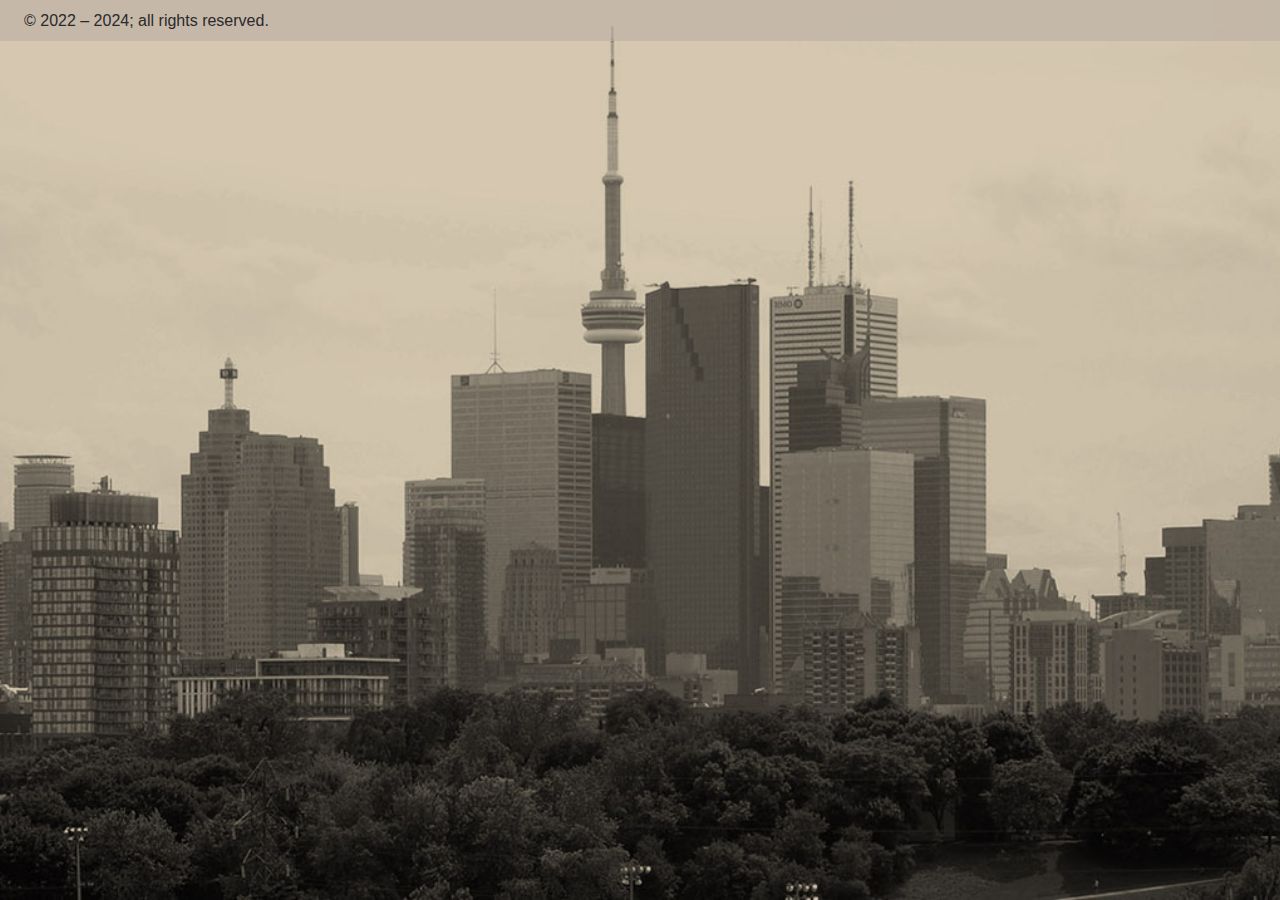
==== index.html @ 45afda02 "UPDATED Index" ====
<!DOCTYPE html>
<html lang="en">
<head>
	<meta charset="utf-8">
	<title>Mickey's CV &amp; Portfolio</title>
	<meta name="viewport" content="width=device-width, initial-scale=1">
	<link rel="stylesheet" type="text/css" href="css/styles.css">
</head>
<body id="top">

<footer><p>&copy; 2022 &ndash; 2024; all rights reserved.</p></footer>

<script type="text/javascript" src="js/code.js"></script>
</body>
</html>
---- css/styles.css ----
@import url(https://fonts.googleapis.com/css?family=Raleway:800,700,900);
@import url(https://fonts.googleapis.com/css?family=Open Sans:600,400,300,300italic);

* {
	box-sizing: border-box;
	margin: 0;
	padding: 0;
}
html {
	line-height: 1;
}
body {
	background: url("../img/skyline-sm.jpg") no-repeat fixed center bottom / cover #bfb3a6;
	color: #292929;
	flex-wrap: wrap;
	font-size: 75%;
}

h1, h2, h3, p, li, td, th {
	line-height: 1.7em;
}
h1, h2 {
	font-family: "Raleway", sans-serif;
	font-weight: 800;
}
h1 {
	font-size: 5.1em;
	margin-bottom: 0.25em;
}
h2 {
	font-size: 3em;
	text-transform: uppercase;
}
h3 {
	font-family: "Open Sans", sans-serif;
	font-size: 1.25em;
	font-weight: 600;
}
ul {
	list-style-type: square;
	margin-left: 1em;
}
p, li, label {
	font-family: "Open Sans", sans-serif;
	font-size: 1em;
	font-weight: 300;
}
a {
	display: inline-block;
}

#navPrimary {
	background-color: #bfb3a6;
	box-sizing: border-box;
	position: fixed;
	width: 100%;
	z-index: 10;
}
#navPrimary label {
	color: #ecf0f1;
	cursor: pointer;
	text-align: center;
}
#navPrimary input[type=checkbox] {
	left: -999em;
	position: absolute;
	top: -999em;
}
#navPrimary ul {
	height: 0;
	overflow: hidden;
}
#navPrimary label,
#navPrimary a {
	color: #292929;
	display: block;
	font-size: 1.35em;
	height: 2em;
	line-height: 2em;
	text-decoration: none;
}
#navPrimary a:hover {
	color: #ecf0f1
}

body > header {
	background: url("../img/td-centre.jpg") no-repeat fixed center top / cover #bfb3a6;
	border: 1em solid #bfb3a6;
	flex-basis: 100%;
	min-height: 100vh;
	padding-top: 3em;
	text-align: center;
	text-shadow: 0 1px 1px #ecf0f1;
}
header #profilePic {
	background: url("../img/profile.png") no-repeat scroll center top / cover;
	border-radius: 125px;
	display: inline-block;
	height: 125px;
	margin: 5vmin auto 0;
	width: 125px;
}
header #profileDesc p {
	color: #ecf0f1;
	font-size: 2.55em;
	text-shadow: 0 1px 1px #292929;
}

article,
aside {
	padding: 3em 1em 0;
}
article {
	background-color: #ecf0f1;
	border: 1em solid #ffffff;
	flex-basis: 60%;
}
aside {
	background-color: #292929;
	border: 1em solid #000000;
	color: #ecf0f1;
	flex-basis: 40%;
}
#skills ul {
	list-style: none;
	margin: 0;
}
#skills meter {
	background: none;
	border-right: 1px solid #bfb3a6;
	height: 15px;
	margin-right: 15px;
	width: 70px;
}
#skills meter::-moz-meter-bar {
	background: none;
}
#skills meter:-moz-meter-optimum::-moz-meter-bar {
	background: none;
	background-color: #bfb3a6;
}
#skills meter::-webkit-meter-bar {
	background: none;
}
#skills meter::-webkit-meter-optimum-value {
	background: none;
	background-color: #bfb3a6;
}
#skills meter span {
	display: inline-block;
}
section {
	align-items: baseline;
	flex-wrap: wrap;
}
article header,
aside header,
aside h2 {
	flex-basis: 100%;
}
article > section,
aside > section {
	padding-bottom: 3em;
}

#CV section {
	width: 95%;
}
#CV .cv-city {
	font-style: italic;
}
#CV section > section {
	flex-basis: 100%;
}
#CV section > section:not(:last-child) {
	margin-bottom: 2.5em;
}
#CV section > section > header {
	align-items: baseline;
	flex-wrap: wrap;
	width: 100%;
}
#CV section > section > header ~ p {
	margin-top: 0.85em;
}
#CV section > section > header * {
	flex-basis: 50%;
	font-size: 1.25em;
}
#CV section > section > p {
	text-align: justify;
}

#portfolio {
	background-color: transparent;
	border: 0;
	flex-basis: 100%;
	flex-wrap: wrap;
	min-height: 100vh;
	padding-bottom: 50vh;
}
#portfolio h2 {
	background-color: rgba(236, 240, 241, 0.85);
	display: inline-block;
	line-height: 1em;
	text-align: center;
	width: 100%;
}
#portfolio h3 {
	margin-bottom: .25em;
}
#portfolio header {
	box-sizing: content-box;
	padding: 1.5em 0;
	text-align: center;
}
#portfolio header > h3 {
	background-color: rgba(236, 240, 241, 0.85);
}
#portfolio .portfolio-box {
	background-color: rgba(236, 240, 241, 0.85);
	margin: 1.25em auto;
	padding: 0.5em 1.25em;
	text-align: center;
}

figure,
figure + p {
	margin-bottom: 1.5em;
}
figure img,
figure object,
figure embed,
figure video {
	display: block;
	max-width: 100%;
}
figure a {
	box-shadow: 0 0 1px 0 rgba(19, 19, 19, 0.4);
	color: #ecf0f1;
	display: inline-block;
	left: 0;
	max-width: 415px;
	overflow: hidden;
	position: relative;
	text-decoration: none;
	top: 0;
	z-index: 5;
}
figure a div {
	background-color: rgba(19, 19, 19, 0.8);
	height: 100%;
	left: 0;
	padding-top: 30%;
	position: absolute;
	top: -100%;
	transition: all 500ms ease-in-out;
	width: 100%;
	z-index: 6;
}
figure a:hover div {
	top: 0;
}
figure a div p {
	background: url("../img/ext-link.png") no-repeat scroll right center / 1.15em;
	display: inline-block;
	padding-right: 50px;
}

footer {
	background-color: #bfb3a6bb;
	flex-basis: 100%;
	padding: 0.5em 1em;
}


@media screen and (max-width: 64.9999em) {
	#navPrimary input[type=checkbox]:checked ~ ul {
		border-top: 1px dotted #ecf0f1;
		height: auto;
		margin: 0 1.5em;
		overflow: hidden;
		padding: 1em 0;
	}
}
@media screen and (min-width: 50em) {
	header #profilePic {
		height: 245px;
		width: 245px;
	}
	header #profileDesc p {
		font-size: 3.4em;
	}

	#portfolio {
		border: 1em solid #bfb3a6bb;
		border-bottom: 0;
		padding-bottom: 0;
	}
	#portfolio section {
		display: flex;
		align-items: stretch;
		width: 100%;
	}
	#portfolio .portfolio-box {
		flex-basis: auto;
		width: 49%;
	}
	#portfolio .portfolio-box p {
		text-align: justify;
	}

	footer {
		padding: 0.425em 1.5em;
	}
}
@media screen and (min-width: 75em) {
	body {
		background-image: url("../img/skyline.jpg");
		font-size: 100%;
	}
	
	main {
		display: flex;
		flex-wrap: wrap;
	}
	aside p,
	aside li {
		font-size: 0.95em;
	}

	h1 {
		font-size: 5.95em;
	}
	h3 {
		font-weight: 400;
	}

	#navPrimary label,
	#navPrimary input {
		display: none;
	}
	#navPrimary ul {
		display: flex;
		height: auto;
		justify-content: space-between;
		list-style: none;
		margin: 0 5em;
	}
	#navPrimary ul .hiddenElem {
		display: none;
	}

	#CV section > section > header {
		display: flex;
	}
	#CV section > section > header *:nth-child(2),
	#CV section > section > header *:nth-child(4) {
		text-align: right;
	}

	#portfolio .portfolio-box {
		width: 33%;
	}
}
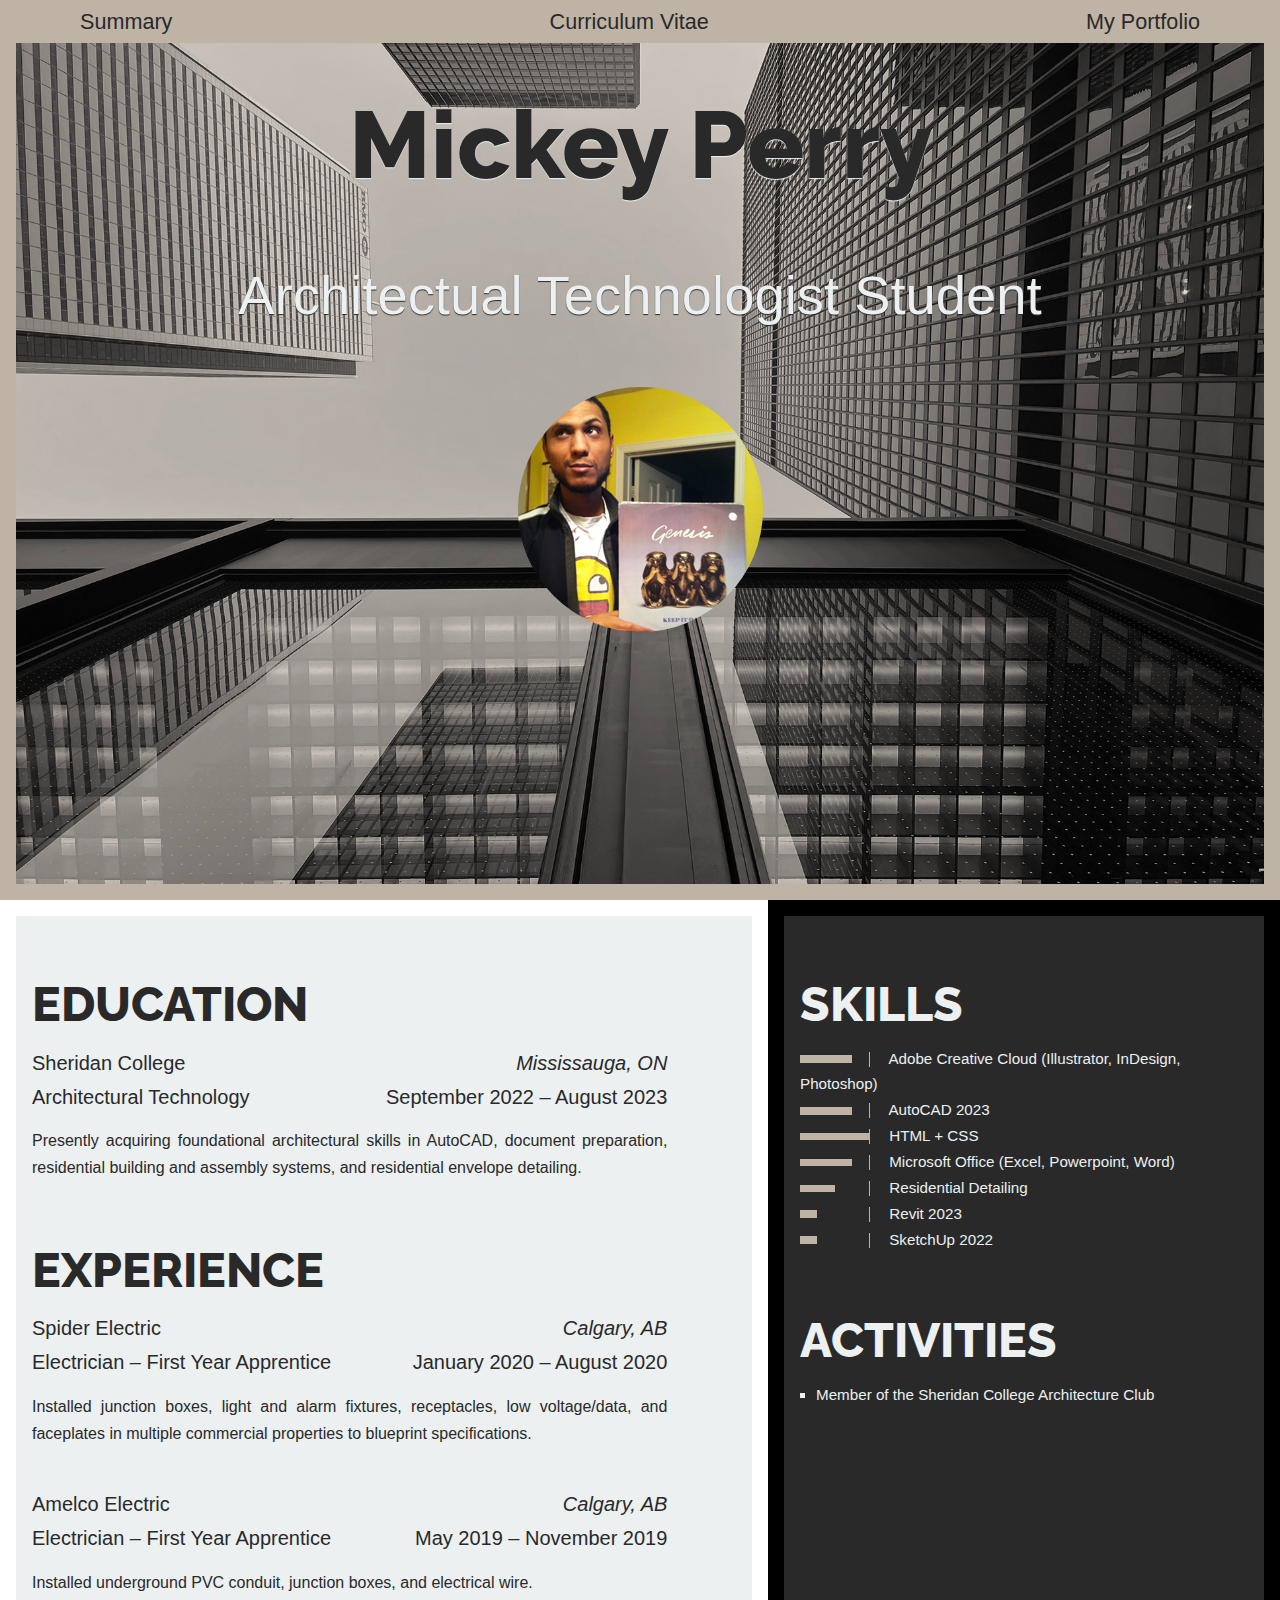
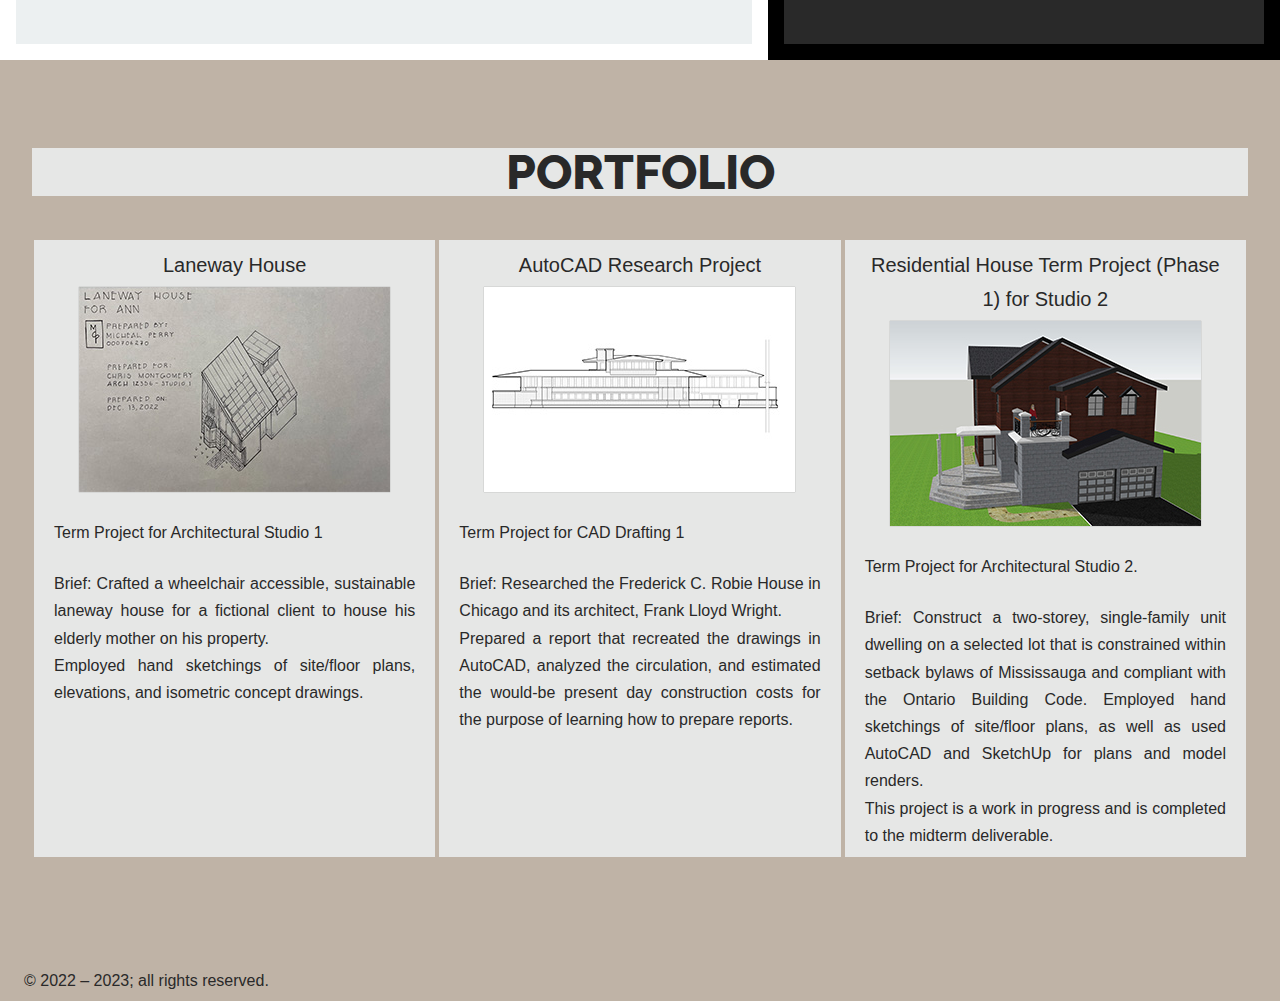
==== commit 5cf041e0: "RESTORED homepage" ====
--- a/index.html
+++ b/index.html
@@ -7,8 +7,141 @@
 	<link rel="stylesheet" type="text/css" href="css/styles.css">
 </head>
 <body id="top">
+<nav id="navPrimary">
+	<input type="checkbox" id="toggle">
+	<label for="toggle">Navigation</label>
+	<ul class="nav-items">
+		<li><a href="#profile">Summary</a></li>
+		<li><a href="#CV">Curriculum Vitae</a></li>
+		<li class="hiddenElem"><a href="#additionals">Skills &amp; Activities</a></li>
+		<li><a href="#portfolio">My Portfolio</a></li>
+	</ul>
+</nav>
 
-<footer><p>&copy; 2022 &ndash; 2024; all rights reserved.</p></footer>
+<header id="profile">
+	<div id="profileDesc">
+		<h1>Mickey Perry</h1>
+		<p>Architectual Technologist Student</p>
+	</div>
+	<div id="profilePic"></div>
+</header>
+
+<main>
+	<article id="CV">
+		<section id="education">
+			<header>
+				<h2>Education</h2>
+			</header>
+			<section>
+				<header>
+					<h3>Sheridan College</h3>
+					<p class="cv-city">Mississauga, ON</p>
+					<p class="cv-title">Architectural Technology</p>
+					<p class="cv-length">September 2022 &ndash; August 2023</p>
+				</header>
+
+				<p>Presently acquiring foundational architectural skills in AutoCAD, document preparation, residential building and assembly systems, and residential envelope detailing.</p>
+			</section>
+		</section>
+		
+		<section id="experience">
+			<header>
+				<h2>Experience</h2>
+			</header>
+			<section>
+				<header>
+					<h3>Spider Electric</h3>
+					<p class="cv-city">Calgary, AB</p>
+					<p class="cv-title">Electrician &ndash; First Year Apprentice</p>
+					<p class="cv-length">January 2020 &ndash; August 2020</p>
+				</header>
+
+				<p>Installed junction boxes, light and alarm fixtures, receptacles, low voltage/data, and faceplates in multiple commercial properties to blueprint specifications.</p>
+			</section>
+
+			<section>
+				<header>
+					<h3>Amelco Electric</h3>
+					<p class="cv-city">Calgary, AB</p>
+					<p class="cv-title">Electrician &ndash; First Year Apprentice</p>
+					<p class="cv-length">May 2019 &ndash; November 2019</p>
+				</header>
+
+				<p>Installed underground PVC conduit, junction boxes, and electrical wire.</p>
+			</section>
+		</section>
+	</article>
+	<aside id="additionals">
+		<section id="skills">
+			<h2>Skills</h2>
+			<ul>
+				<li><meter min="0" max="4" value="3"> Intermediate	&ndash;</meter> Adobe Creative Cloud (Illustrator, InDesign, Photoshop)</li>
+				<li><meter min="0" max="4" value="3"> Intermediate	&ndash;</meter> AutoCAD 2023</li>
+				<li><meter min="0" max="4" value="4"> Expert		&ndash;</meter> HTML + CSS</li>
+				<li><meter min="0" max="4" value="3"> Intermediate	&ndash;</meter> Microsoft Office (Excel, Powerpoint, Word)</li>
+				<li><meter min="0" max="4" value="2"> Novice		&ndash;</meter> Residential Detailing</li>
+				<li><meter min="0" max="4" value="1"> Beginner		&ndash;</meter> Revit 2023</li>
+				<li><meter min="0" max="4" value="1"> Beginner		&ndash;</meter> SketchUp 2022</li>
+			</ul>
+		</section>
+
+		<section id="activities">
+			<h2>Activities</h2>
+			<ul>
+				<li>Member of the Sheridan College Architecture Club</li>
+			</ul>
+		</section>
+	</aside>
+
+	<article id="portfolio">
+		<header>
+			<h2>Portfolio</h2>
+		</header>
+
+		<section>
+			<div class="portfolio-box">
+				<h3>Laneway House</h3>
+				<figure>
+					<a href="portfolio/studio-1-laneway-house.pdf" target="_blank">
+						<img src="portfolio/thumb-laneway-house.jpg" alt="Laneway House for Ann Project">
+						<div><p>View Project</p></div>
+					</a>
+				</figure>
+
+				<p>Term Project for Architectural Studio 1</p>
+				<p><strong>Brief:</strong> Crafted a wheelchair accessible, sustainable laneway house for a fictional client to house his elderly mother on his property.</p>
+				<p>Employed hand sketchings of site/floor plans, elevations, and isometric concept drawings.</p>
+			</div>
+			<div class="portfolio-box">
+				<h3>AutoCAD Research Project</h3>
+				<figure>
+					<a href="portfolio/cad-1-robie-house-term-project.pdf" target="_blank">
+						<img src="portfolio/thumb-robie-house-term-project.jpg" alt="Robie House Term Project">
+						<div><p>View Project</p></div>
+					</a>
+				</figure>
+
+				<p>Term Project for CAD Drafting 1</p>
+				<p><strong>Brief:</strong> Researched the Frederick C. Robie House in Chicago and its architect, Frank Lloyd Wright.</p>
+				<p>Prepared a report that recreated the drawings in AutoCAD, analyzed the circulation, and estimated the would-be present day construction costs for the purpose of learning how to prepare reports.</p>
+			</div>
+			<div class="portfolio-box">
+				<h3>Residential House Term Project (Phase 1) for Studio 2</h3>
+				<figure>
+					<a href="portfolio/studio-2-res-house-phase1-design.pdf" target="_blank">
+						<img src="portfolio/thumb-res-house-studio2.jpg" alt="Foundation Wall at Footing Residential Detail">
+						<div><p>View Project</p></div>
+					</a>
+				</figure>
+
+				<p>Term Project for Architectural Studio 2.</p>
+				<p>Brief: Construct a two-storey, single-family unit dwelling on a selected lot that is constrained within setback bylaws of Mississauga and compliant with the Ontario Building Code. Employed hand sketchings of site/floor plans, as well as used AutoCAD and SketchUp for plans and model renders.</p>
+				<p>This project is a work in progress and is completed to the midterm deliverable.</p>
+			</div>
+		</section>
+	</article>
+</main>
+<footer><p>&copy; 2022 &ndash; 2023; all rights reserved.</p></footer>
 
 <script type="text/javascript" src="js/code.js"></script>
 </body>
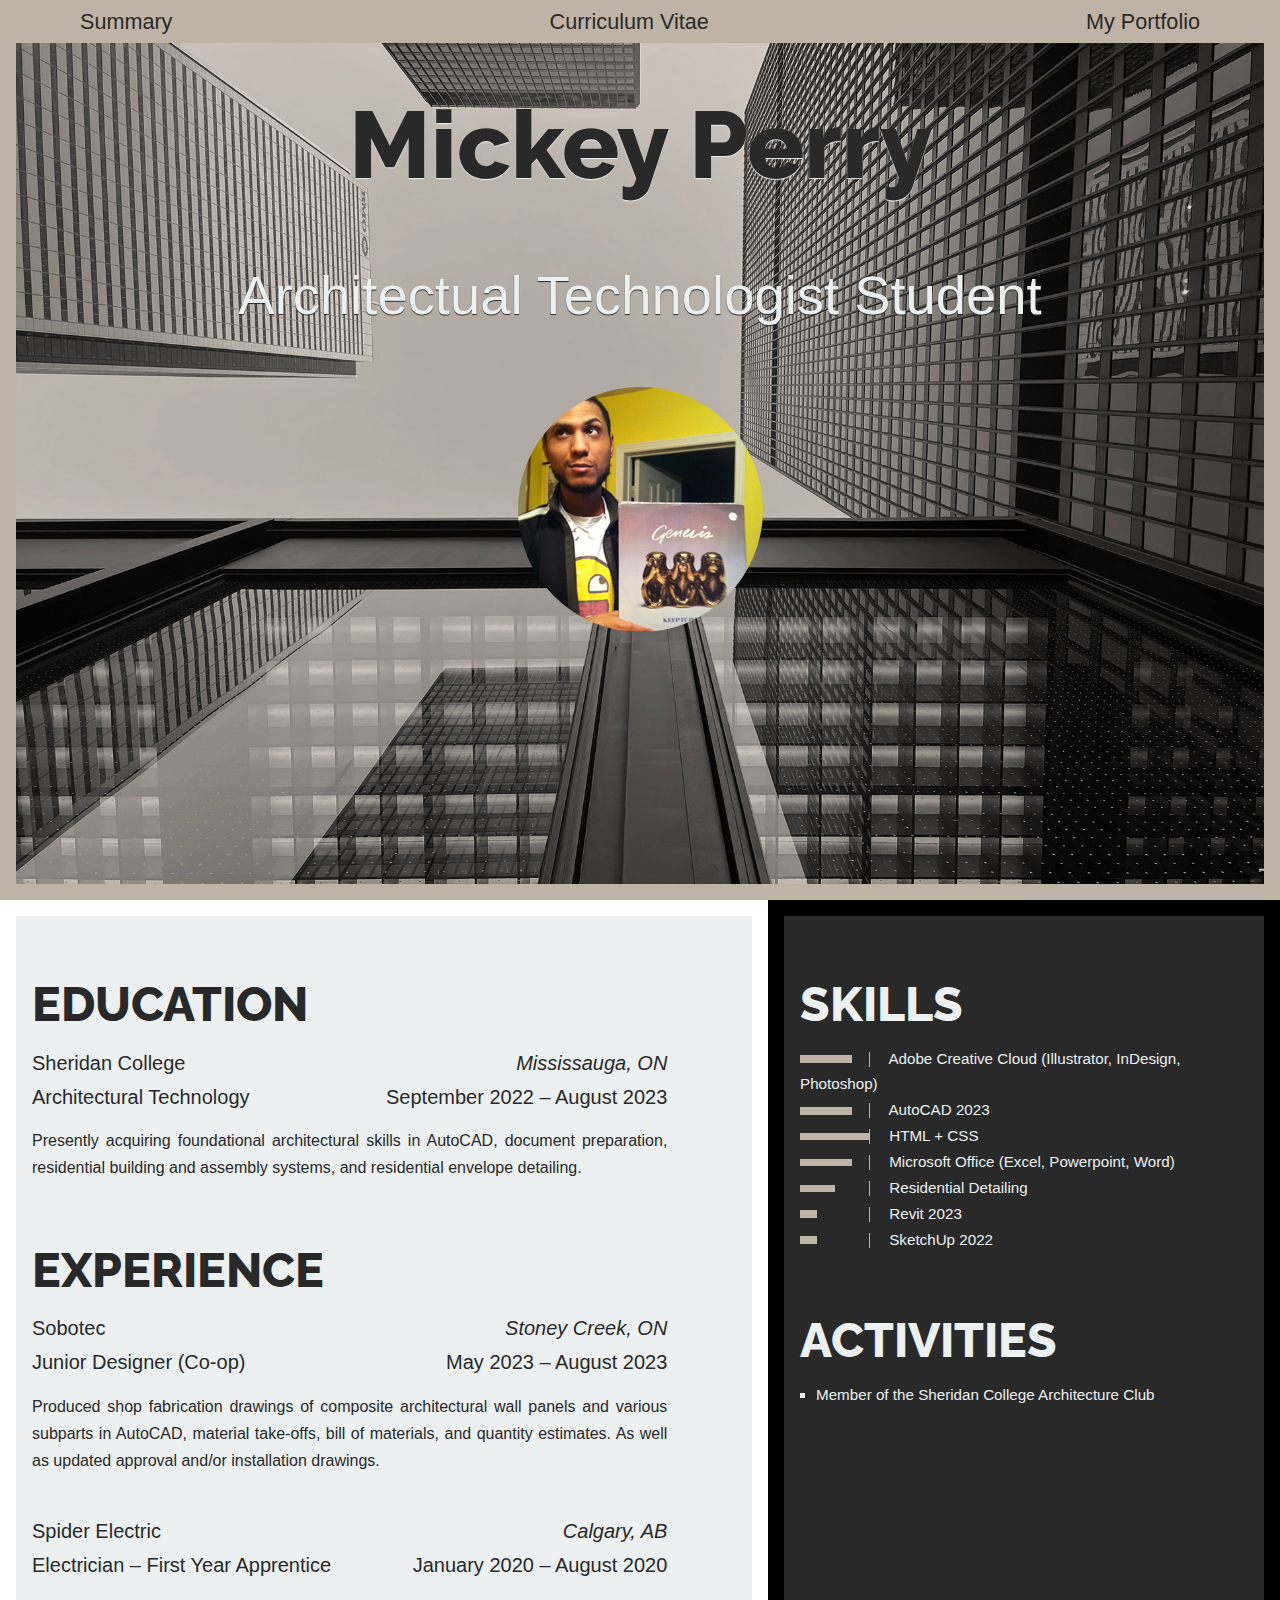
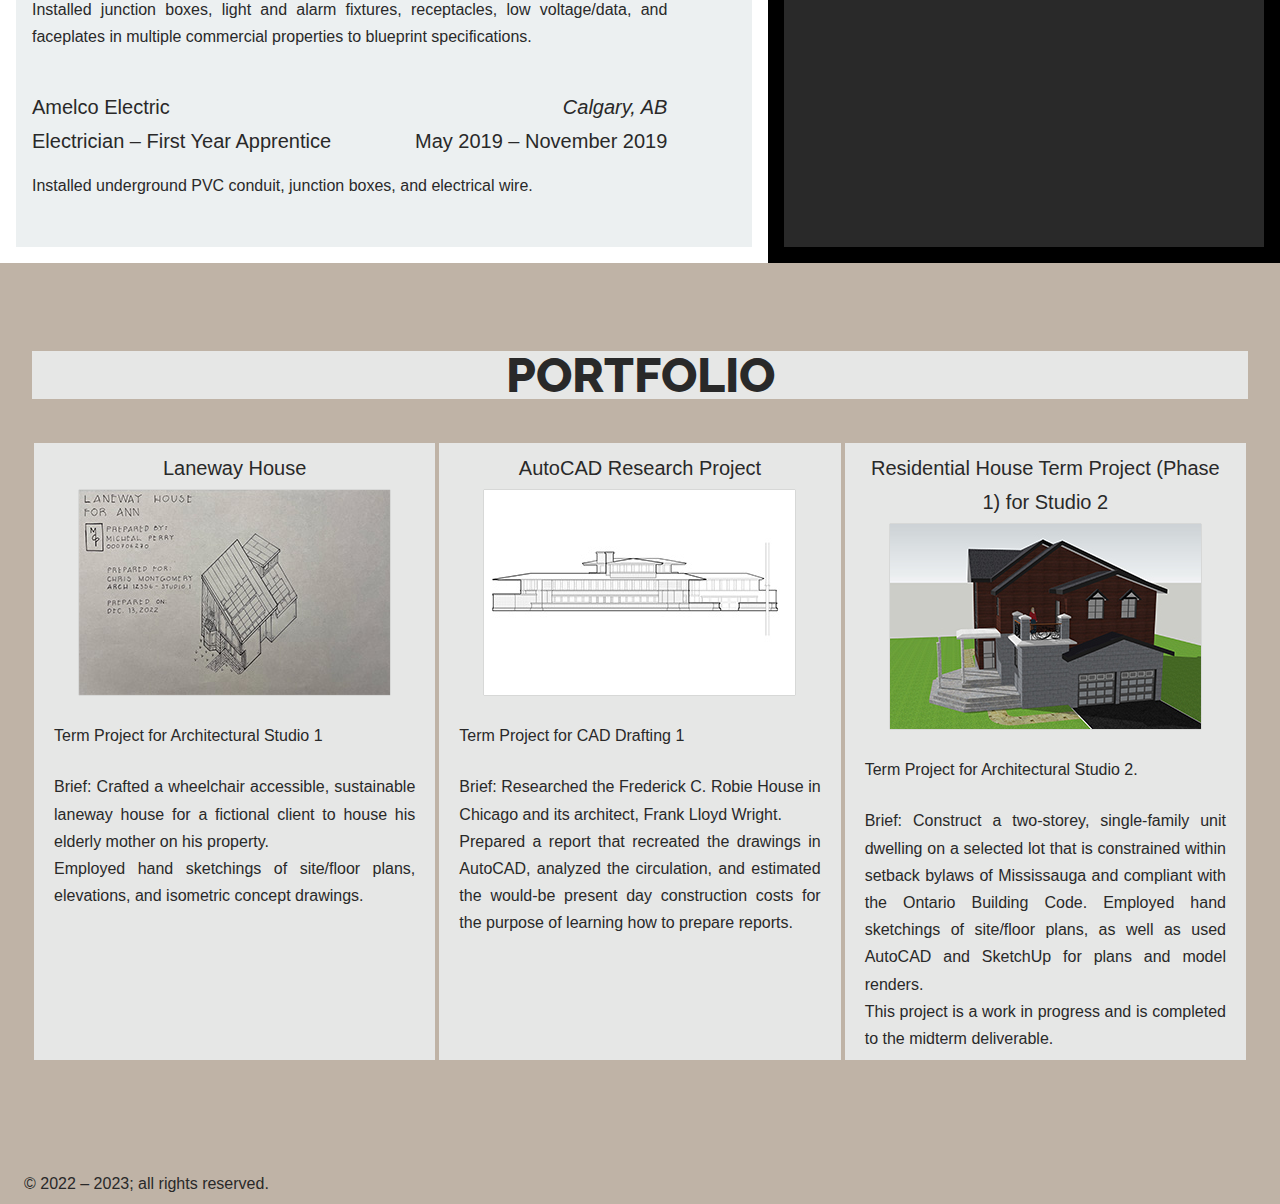
==== commit 65c37ef1: "ADDED Sobotec Job Experience" ====
--- a/index.html
+++ b/index.html
@@ -48,6 +48,17 @@
 			<header>
 				<h2>Experience</h2>
 			</header>
+			<section>
+				<header>
+					<h3>Sobotec</h3>
+					<p class="cv-city">Stoney Creek, ON</p>
+					<p class="cv-title">Junior Designer (Co-op)</p>
+					<p class="cv-length">May 2023 &ndash; August 2023</p>
+				</header>
+
+				<p>Produced shop fabrication drawings of composite architectural wall panels and various subparts in AutoCAD, material take-offs, bill of materials, and quantity estimates. As well as updated approval and/or installation drawings.</p>
+			</section>
+
 			<section>
 				<header>
 					<h3>Spider Electric</h3>
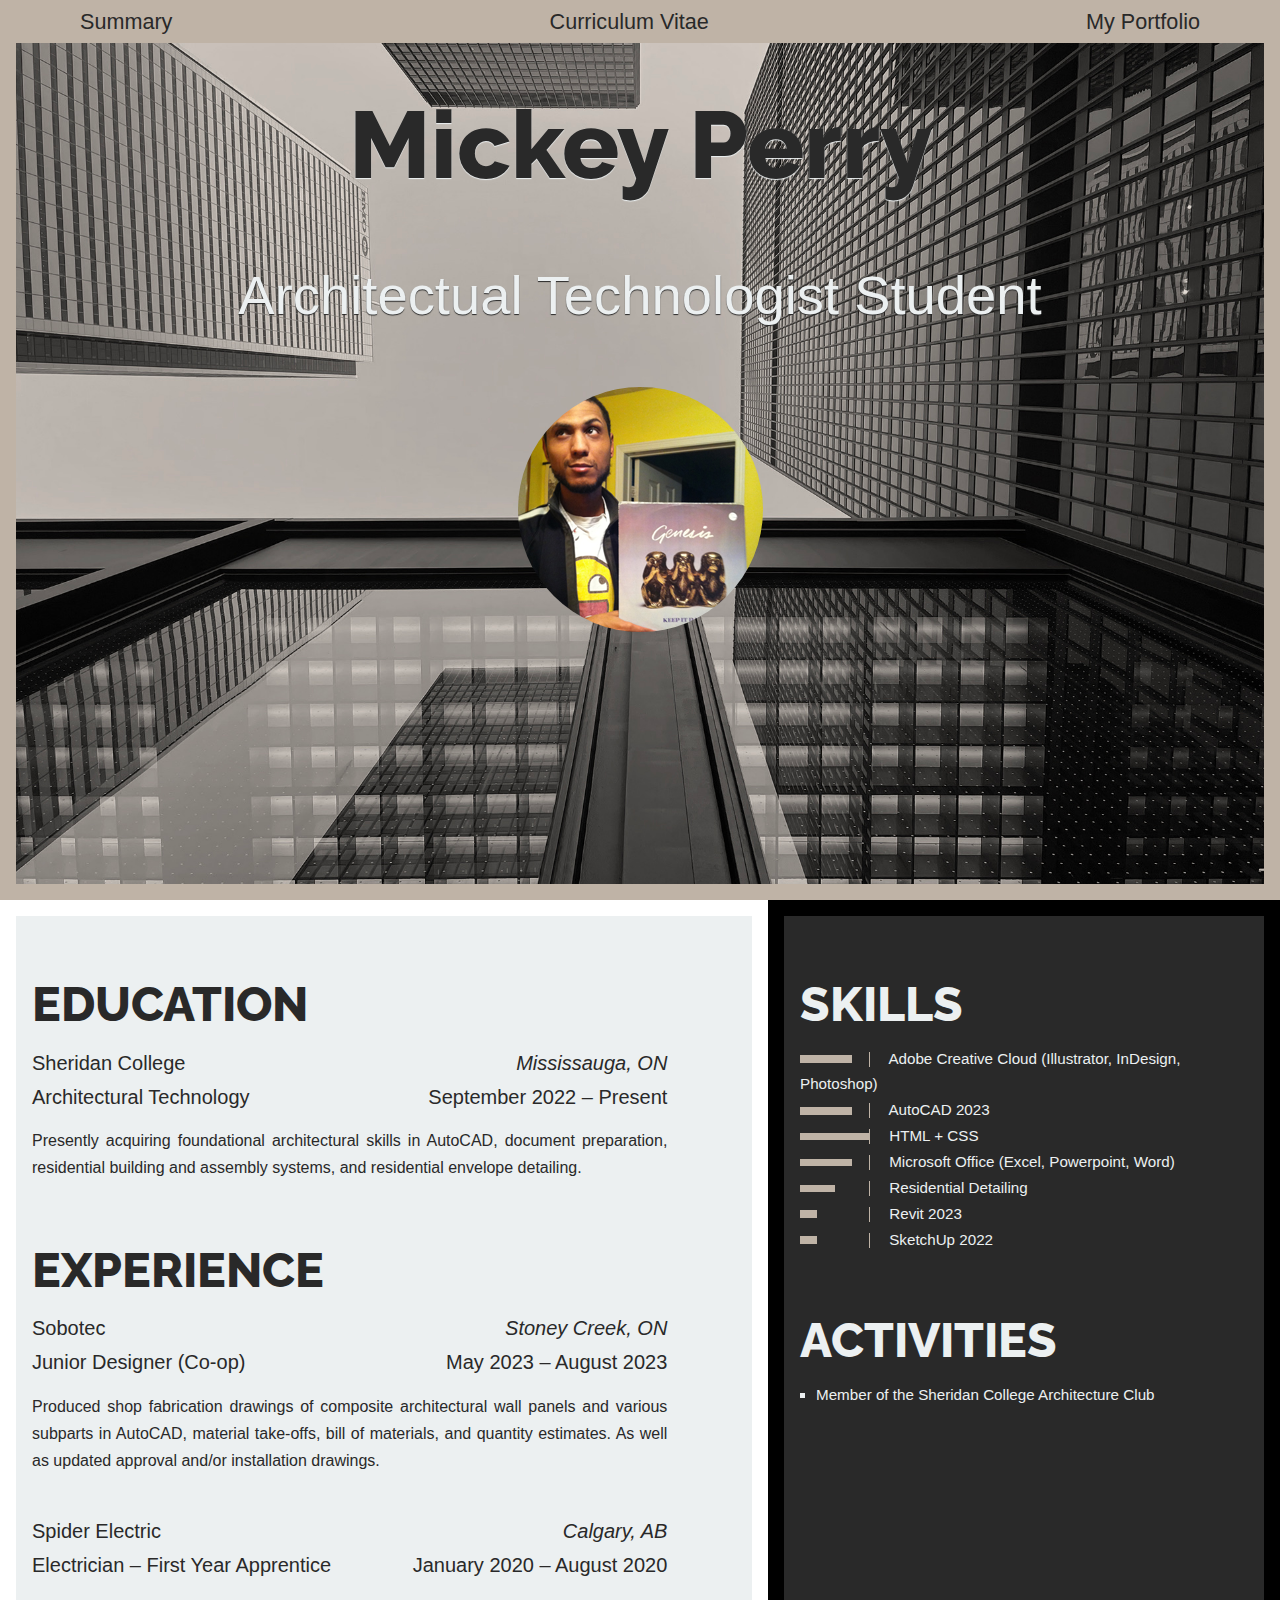
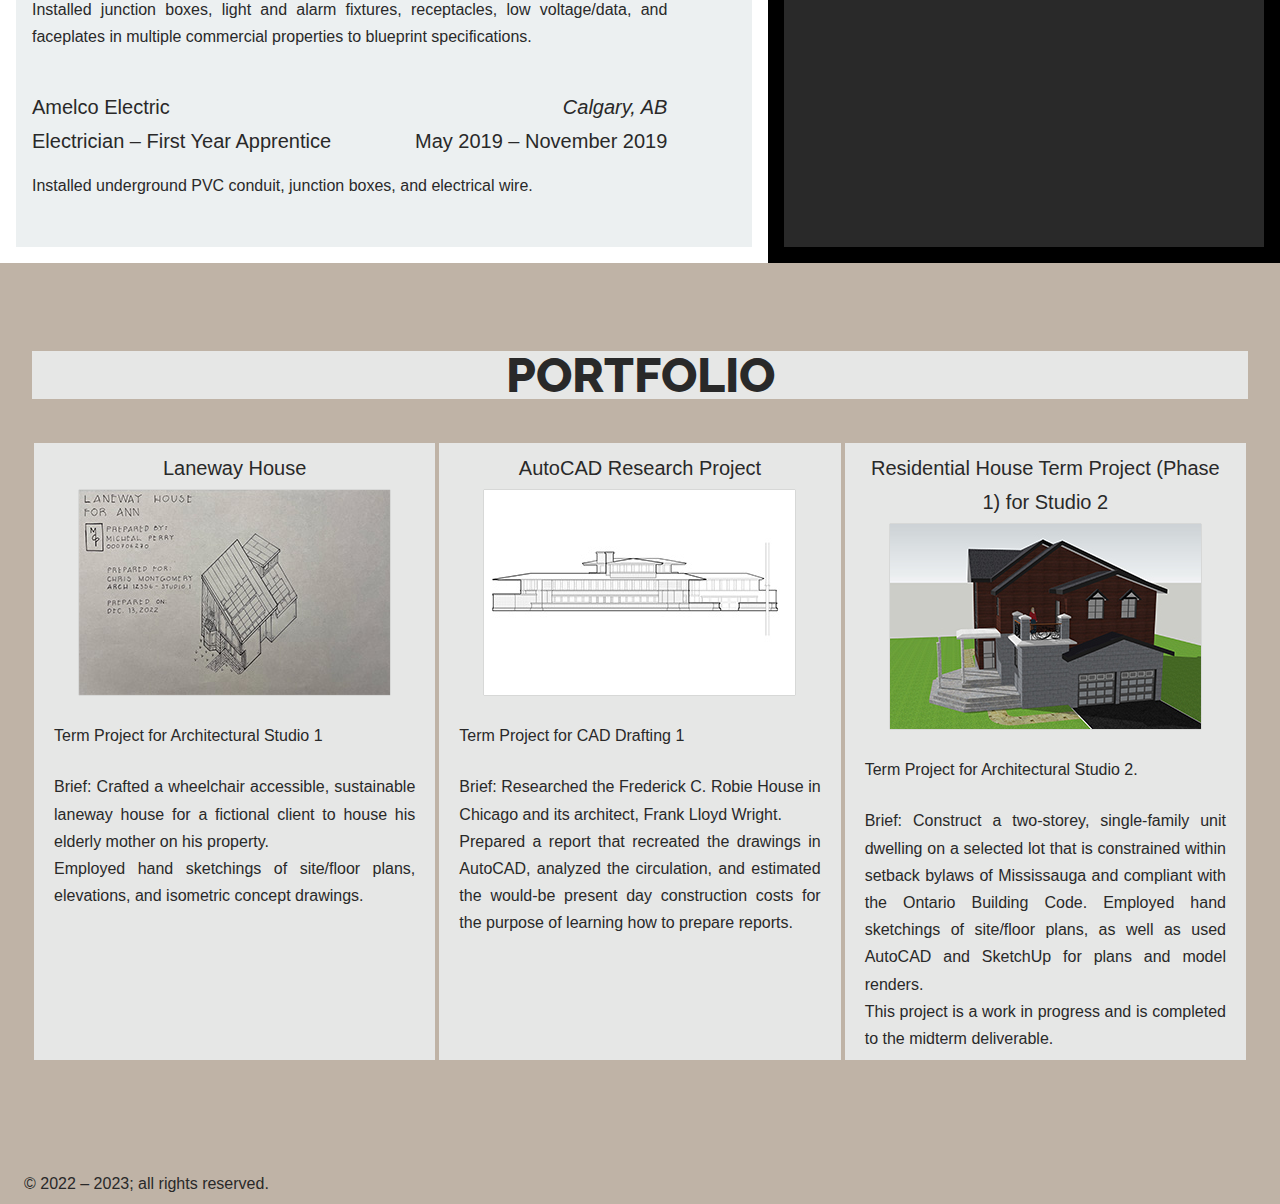
==== commit a70f9d23: "UPDATED education" ====
--- a/index.html
+++ b/index.html
@@ -37,7 +37,7 @@
 					<h3>Sheridan College</h3>
 					<p class="cv-city">Mississauga, ON</p>
 					<p class="cv-title">Architectural Technology</p>
-					<p class="cv-length">September 2022 &ndash; August 2023</p>
+					<p class="cv-length">September 2022 &ndash; Present</p>
 				</header>
 
 				<p>Presently acquiring foundational architectural skills in AutoCAD, document preparation, residential building and assembly systems, and residential envelope detailing.</p>
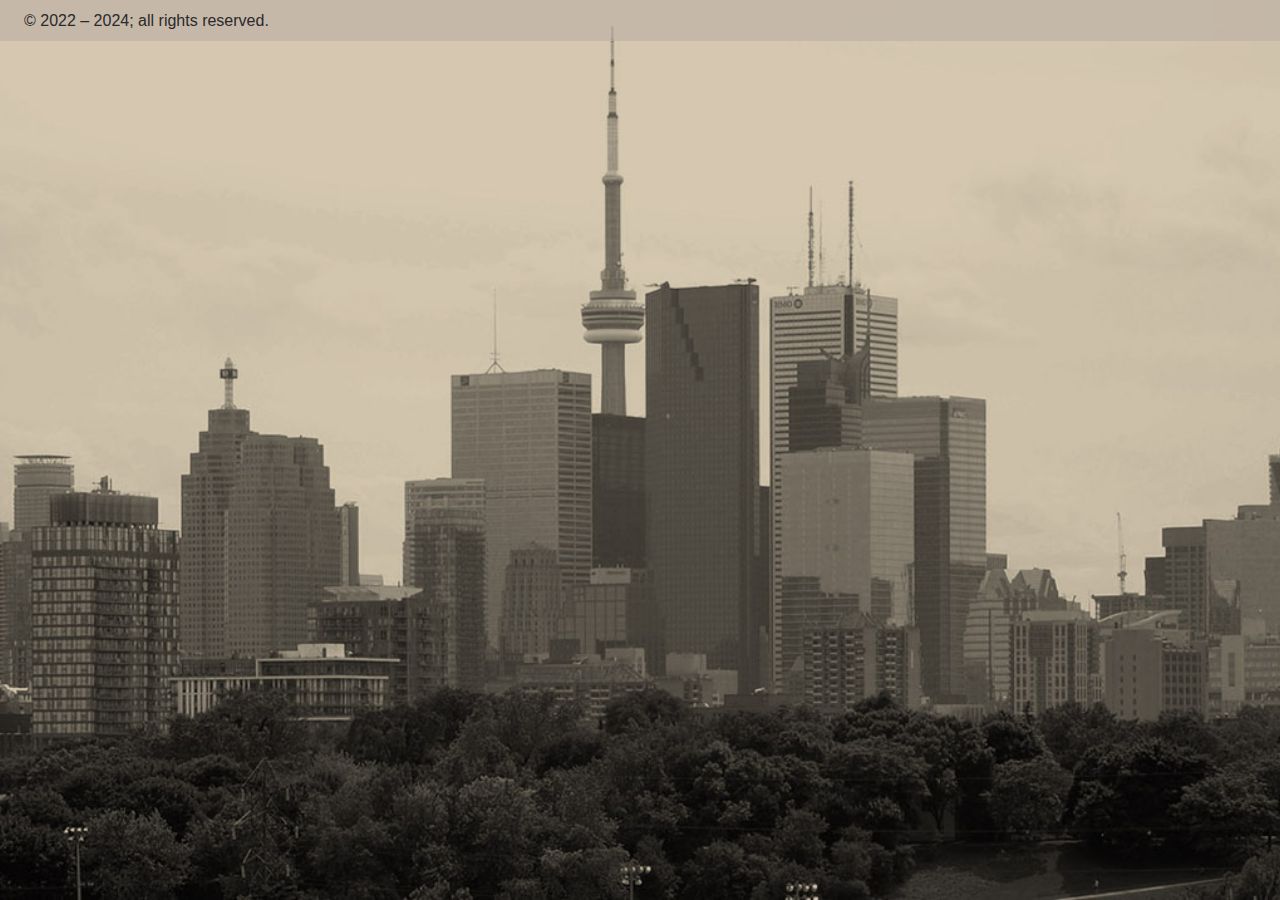
==== commit 186b484b: "UPDATED Index file" ====
--- a/index.html
+++ b/index.html
@@ -7,152 +7,8 @@
 	<link rel="stylesheet" type="text/css" href="css/styles.css">
 </head>
 <body id="top">
-<nav id="navPrimary">
-	<input type="checkbox" id="toggle">
-	<label for="toggle">Navigation</label>
-	<ul class="nav-items">
-		<li><a href="#profile">Summary</a></li>
-		<li><a href="#CV">Curriculum Vitae</a></li>
-		<li class="hiddenElem"><a href="#additionals">Skills &amp; Activities</a></li>
-		<li><a href="#portfolio">My Portfolio</a></li>
-	</ul>
-</nav>
 
-<header id="profile">
-	<div id="profileDesc">
-		<h1>Mickey Perry</h1>
-		<p>Architectual Technologist Student</p>
-	</div>
-	<div id="profilePic"></div>
-</header>
-
-<main>
-	<article id="CV">
-		<section id="education">
-			<header>
-				<h2>Education</h2>
-			</header>
-			<section>
-				<header>
-					<h3>Sheridan College</h3>
-					<p class="cv-city">Mississauga, ON</p>
-					<p class="cv-title">Architectural Technology</p>
-					<p class="cv-length">September 2022 &ndash; Present</p>
-				</header>
-
-				<p>Presently acquiring foundational architectural skills in AutoCAD, document preparation, residential building and assembly systems, and residential envelope detailing.</p>
-			</section>
-		</section>
-		
-		<section id="experience">
-			<header>
-				<h2>Experience</h2>
-			</header>
-			<section>
-				<header>
-					<h3>Sobotec</h3>
-					<p class="cv-city">Stoney Creek, ON</p>
-					<p class="cv-title">Junior Designer (Co-op)</p>
-					<p class="cv-length">May 2023 &ndash; August 2023</p>
-				</header>
-
-				<p>Produced shop fabrication drawings of composite architectural wall panels and various subparts in AutoCAD, material take-offs, bill of materials, and quantity estimates. As well as updated approval and/or installation drawings.</p>
-			</section>
-
-			<section>
-				<header>
-					<h3>Spider Electric</h3>
-					<p class="cv-city">Calgary, AB</p>
-					<p class="cv-title">Electrician &ndash; First Year Apprentice</p>
-					<p class="cv-length">January 2020 &ndash; August 2020</p>
-				</header>
-
-				<p>Installed junction boxes, light and alarm fixtures, receptacles, low voltage/data, and faceplates in multiple commercial properties to blueprint specifications.</p>
-			</section>
-
-			<section>
-				<header>
-					<h3>Amelco Electric</h3>
-					<p class="cv-city">Calgary, AB</p>
-					<p class="cv-title">Electrician &ndash; First Year Apprentice</p>
-					<p class="cv-length">May 2019 &ndash; November 2019</p>
-				</header>
-
-				<p>Installed underground PVC conduit, junction boxes, and electrical wire.</p>
-			</section>
-		</section>
-	</article>
-	<aside id="additionals">
-		<section id="skills">
-			<h2>Skills</h2>
-			<ul>
-				<li><meter min="0" max="4" value="3"> Intermediate	&ndash;</meter> Adobe Creative Cloud (Illustrator, InDesign, Photoshop)</li>
-				<li><meter min="0" max="4" value="3"> Intermediate	&ndash;</meter> AutoCAD 2023</li>
-				<li><meter min="0" max="4" value="4"> Expert		&ndash;</meter> HTML + CSS</li>
-				<li><meter min="0" max="4" value="3"> Intermediate	&ndash;</meter> Microsoft Office (Excel, Powerpoint, Word)</li>
-				<li><meter min="0" max="4" value="2"> Novice		&ndash;</meter> Residential Detailing</li>
-				<li><meter min="0" max="4" value="1"> Beginner		&ndash;</meter> Revit 2023</li>
-				<li><meter min="0" max="4" value="1"> Beginner		&ndash;</meter> SketchUp 2022</li>
-			</ul>
-		</section>
-
-		<section id="activities">
-			<h2>Activities</h2>
-			<ul>
-				<li>Member of the Sheridan College Architecture Club</li>
-			</ul>
-		</section>
-	</aside>
-
-	<article id="portfolio">
-		<header>
-			<h2>Portfolio</h2>
-		</header>
-
-		<section>
-			<div class="portfolio-box">
-				<h3>Laneway House</h3>
-				<figure>
-					<a href="portfolio/studio-1-laneway-house.pdf" target="_blank">
-						<img src="portfolio/thumb-laneway-house.jpg" alt="Laneway House for Ann Project">
-						<div><p>View Project</p></div>
-					</a>
-				</figure>
-
-				<p>Term Project for Architectural Studio 1</p>
-				<p><strong>Brief:</strong> Crafted a wheelchair accessible, sustainable laneway house for a fictional client to house his elderly mother on his property.</p>
-				<p>Employed hand sketchings of site/floor plans, elevations, and isometric concept drawings.</p>
-			</div>
-			<div class="portfolio-box">
-				<h3>AutoCAD Research Project</h3>
-				<figure>
-					<a href="portfolio/cad-1-robie-house-term-project.pdf" target="_blank">
-						<img src="portfolio/thumb-robie-house-term-project.jpg" alt="Robie House Term Project">
-						<div><p>View Project</p></div>
-					</a>
-				</figure>
-
-				<p>Term Project for CAD Drafting 1</p>
-				<p><strong>Brief:</strong> Researched the Frederick C. Robie House in Chicago and its architect, Frank Lloyd Wright.</p>
-				<p>Prepared a report that recreated the drawings in AutoCAD, analyzed the circulation, and estimated the would-be present day construction costs for the purpose of learning how to prepare reports.</p>
-			</div>
-			<div class="portfolio-box">
-				<h3>Residential House Term Project (Phase 1) for Studio 2</h3>
-				<figure>
-					<a href="portfolio/studio-2-res-house-phase1-design.pdf" target="_blank">
-						<img src="portfolio/thumb-res-house-studio2.jpg" alt="Foundation Wall at Footing Residential Detail">
-						<div><p>View Project</p></div>
-					</a>
-				</figure>
-
-				<p>Term Project for Architectural Studio 2.</p>
-				<p>Brief: Construct a two-storey, single-family unit dwelling on a selected lot that is constrained within setback bylaws of Mississauga and compliant with the Ontario Building Code. Employed hand sketchings of site/floor plans, as well as used AutoCAD and SketchUp for plans and model renders.</p>
-				<p>This project is a work in progress and is completed to the midterm deliverable.</p>
-			</div>
-		</section>
-	</article>
-</main>
-<footer><p>&copy; 2022 &ndash; 2023; all rights reserved.</p></footer>
+<footer><p>&copy; 2022 &ndash; 2024; all rights reserved.</p></footer>
 
 <script type="text/javascript" src="js/code.js"></script>
 </body>
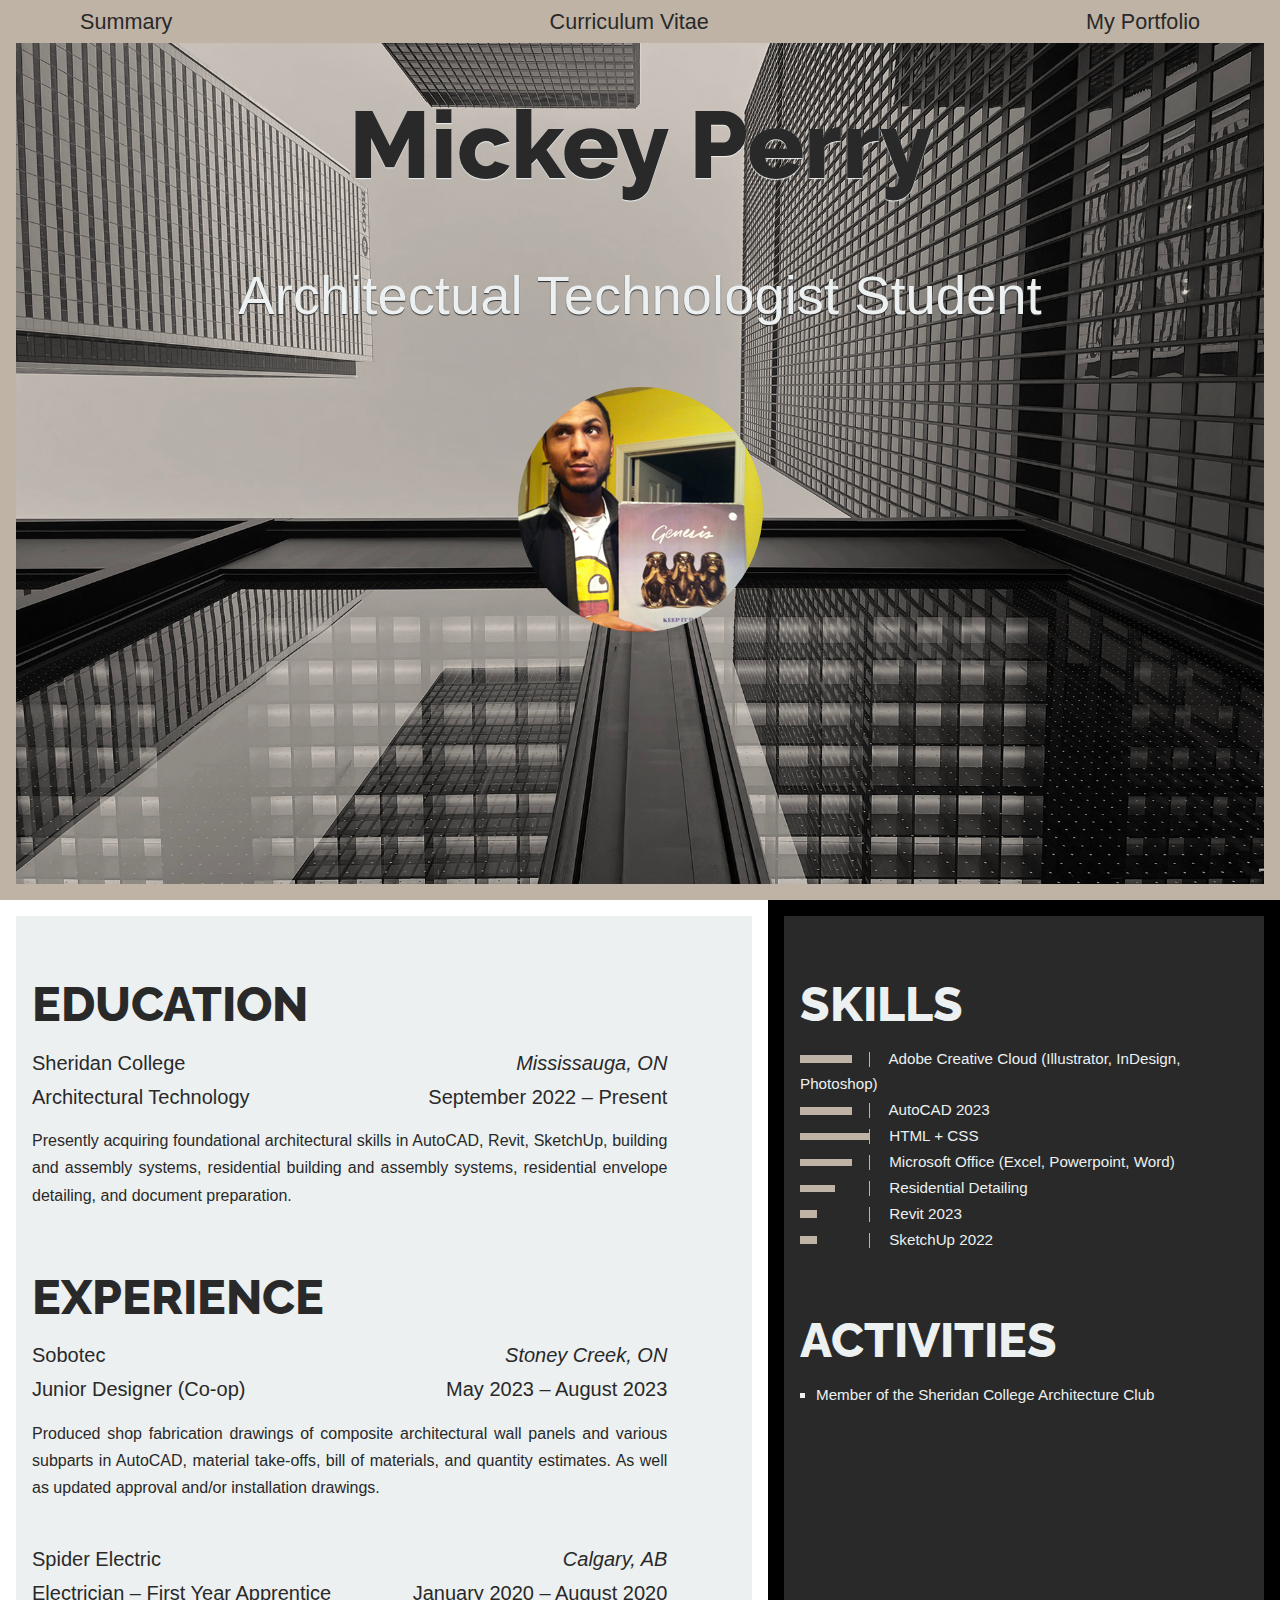
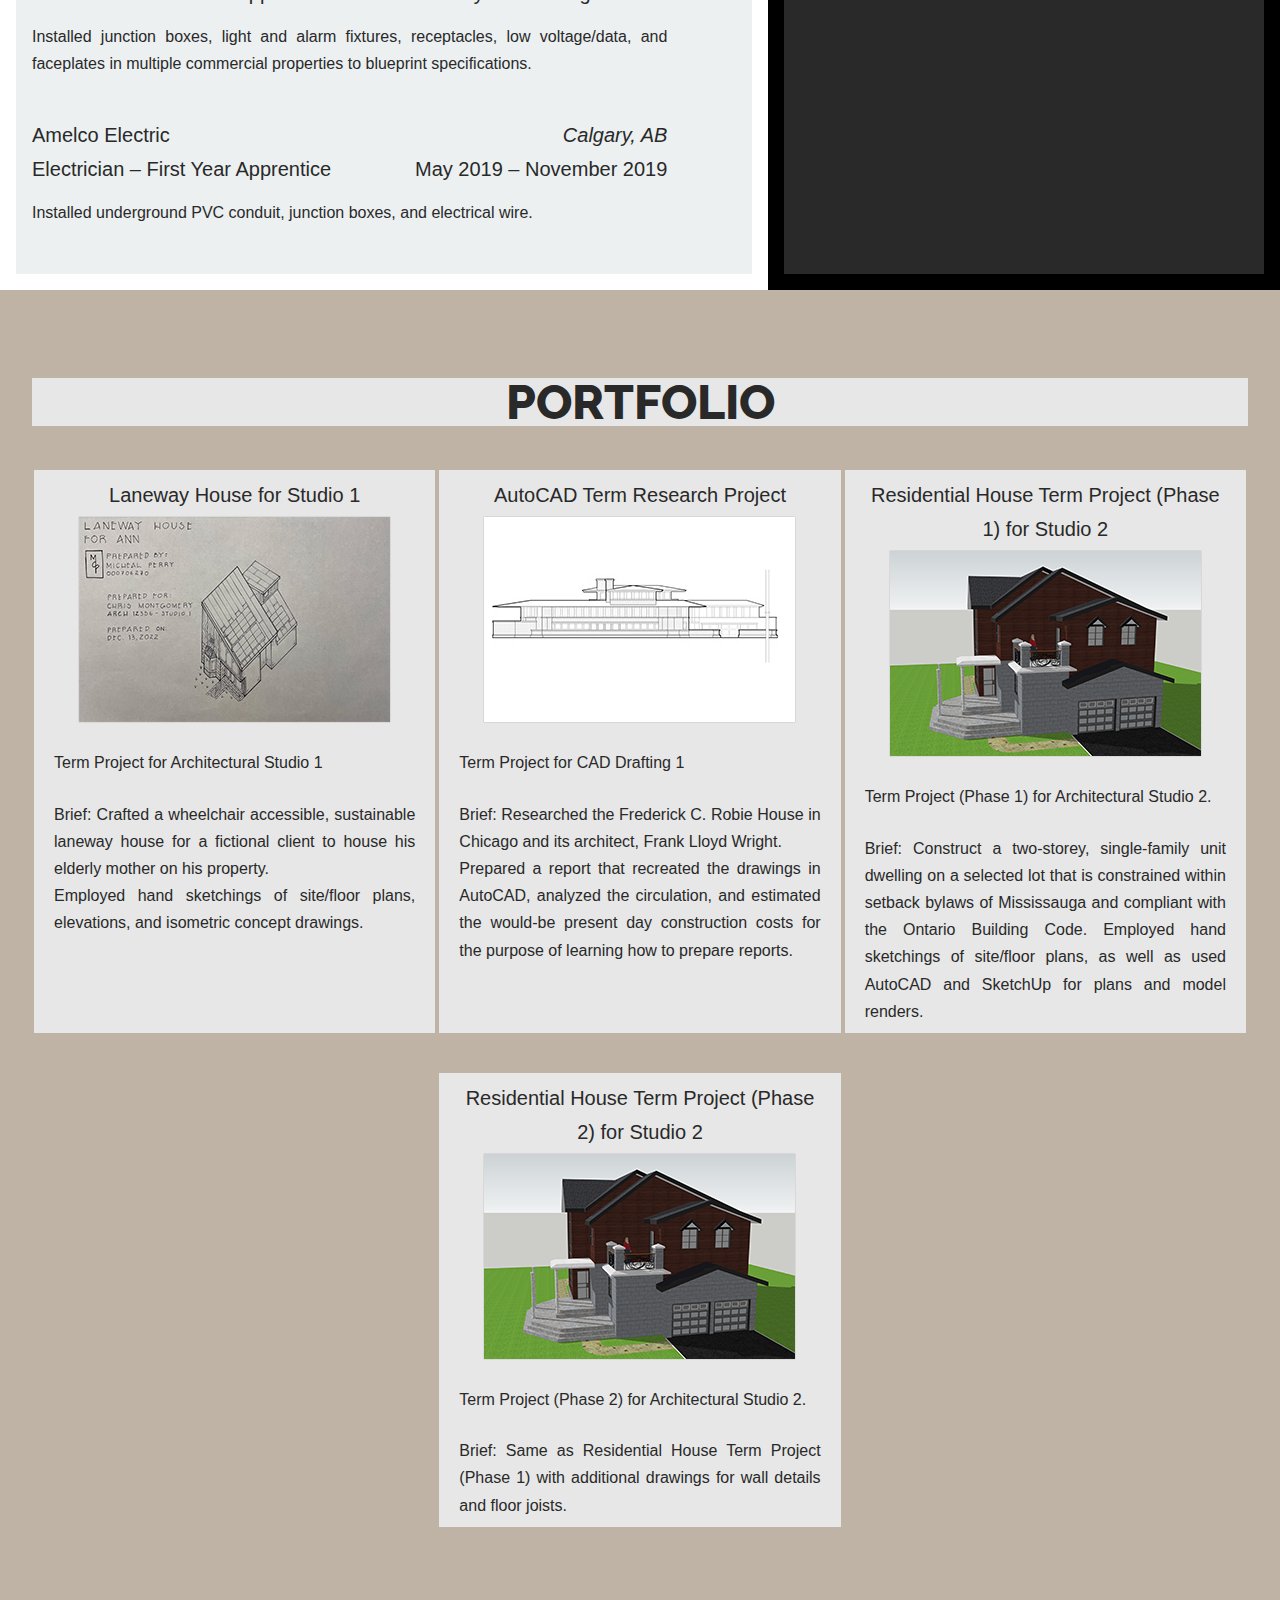
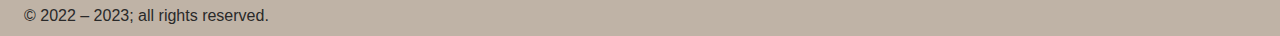
==== commit 74d3456a: "UPDATED Portfolio items" ====
--- a/index.html
+++ b/index.html
@@ -1,14 +1,170 @@
 <!DOCTYPE html>
 <html lang="en">
 <head>
-	<meta charset="utf-8">
+	<meta charset="utf-8" />
 	<title>Mickey's CV &amp; Portfolio</title>
-	<meta name="viewport" content="width=device-width, initial-scale=1">
-	<link rel="stylesheet" type="text/css" href="css/styles.css">
+	<meta name="viewport" content="width=device-width, initial-scale=1" />
+	<link rel="stylesheet" type="text/css" href="css/styles.css" />
 </head>
 <body id="top">
+<nav id="navPrimary">
+	<input type="checkbox" id="toggle">
+	<label for="toggle">Navigation</label>
+	<ul class="nav-items">
+		<li><a href="#profile">Summary</a></li>
+		<li><a href="#CV">Curriculum Vitae</a></li>
+		<li class="hiddenElem"><a href="#additionals">Skills &amp; Activities</a></li>
+		<li><a href="#portfolio">My Portfolio</a></li>
+	</ul>
+</nav>
 
-<footer><p>&copy; 2022 &ndash; 2024; all rights reserved.</p></footer>
+<header id="profile">
+	<div id="profileDesc">
+		<h1>Mickey Perry</h1>
+		<p>Architectual Technologist Student</p>
+	</div>
+	<div id="profilePic"></div>
+</header>
+
+<main>
+	<article id="CV">
+		<section id="education">
+			<header>
+				<h2>Education</h2>
+			</header>
+			<section>
+				<header>
+					<h3>Sheridan College</h3>
+					<p class="cv-city">Mississauga, ON</p>
+					<p class="cv-title">Architectural Technology</p>
+					<p class="cv-length">September 2022 &ndash; Present</p>
+				</header>
+
+				<p>Presently acquiring foundational architectural skills in AutoCAD, Revit, SketchUp, building and assembly systems, residential building and assembly systems, residential envelope detailing, and document preparation.</p>
+			</section>
+		</section>
+		
+		<section id="experience">
+			<header>
+				<h2>Experience</h2>
+			</header>
+			<section>
+				<header>
+					<h3>Sobotec</h3>
+					<p class="cv-city">Stoney Creek, ON</p>
+					<p class="cv-title">Junior Designer (Co-op)</p>
+					<p class="cv-length">May 2023 &ndash; August 2023</p>
+				</header>
+
+				<p>Produced shop fabrication drawings of composite architectural wall panels and various subparts in AutoCAD, material take-offs, bill of materials, and quantity estimates. As well as updated approval and/or installation drawings.</p>
+			</section>
+
+			<section>
+				<header>
+					<h3>Spider Electric</h3>
+					<p class="cv-city">Calgary, AB</p>
+					<p class="cv-title">Electrician &ndash; First Year Apprentice</p>
+					<p class="cv-length">January 2020 &ndash; August 2020</p>
+				</header>
+
+				<p>Installed junction boxes, light and alarm fixtures, receptacles, low voltage/data, and faceplates in multiple commercial properties to blueprint specifications.</p>
+			</section>
+
+			<section>
+				<header>
+					<h3>Amelco Electric</h3>
+					<p class="cv-city">Calgary, AB</p>
+					<p class="cv-title">Electrician &ndash; First Year Apprentice</p>
+					<p class="cv-length">May 2019 &ndash; November 2019</p>
+				</header>
+
+				<p>Installed underground PVC conduit, junction boxes, and electrical wire.</p>
+			</section>
+		</section>
+	</article>
+	<aside id="additionals">
+		<section id="skills">
+			<h2>Skills</h2>
+			<ul>
+				<li><meter min="0" max="4" value="3"> Intermediate	&ndash;</meter> Adobe Creative Cloud (Illustrator, InDesign, Photoshop)</li>
+				<li><meter min="0" max="4" value="3"> Intermediate	&ndash;</meter> AutoCAD 2023</li>
+				<li><meter min="0" max="4" value="4"> Expert		&ndash;</meter> HTML + CSS</li>
+				<li><meter min="0" max="4" value="3"> Intermediate	&ndash;</meter> Microsoft Office (Excel, Powerpoint, Word)</li>
+				<li><meter min="0" max="4" value="2"> Novice		&ndash;</meter> Residential Detailing</li>
+				<li><meter min="0" max="4" value="1"> Beginner		&ndash;</meter> Revit 2023</li>
+				<li><meter min="0" max="4" value="1"> Beginner		&ndash;</meter> SketchUp 2022</li>
+			</ul>
+		</section>
+
+		<section id="activities">
+			<h2>Activities</h2>
+			<ul>
+				<li>Member of the Sheridan College Architecture Club</li>
+			</ul>
+		</section>
+	</aside>
+
+	<article id="portfolio">
+		<header>
+			<h2>Portfolio</h2>
+		</header>
+
+		<section>
+			<div class="portfolio-box">
+				<h3>Laneway House for Studio 1</h3>
+				<figure>
+					<a href="portfolio/studio-1-laneway-house.pdf" target="_blank">
+						<img src="portfolio/thumb-laneway-house.jpg" alt="Laneway House for Studio 1" />
+						<div><p>View Project</p></div>
+					</a>
+				</figure>
+
+				<p>Term Project for Architectural Studio 1</p>
+				<p><strong>Brief:</strong> Crafted a wheelchair accessible, sustainable laneway house for a fictional client to house his elderly mother on his property.</p>
+				<p>Employed hand sketchings of site/floor plans, elevations, and isometric concept drawings.</p>
+			</div>
+			<div class="portfolio-box">
+				<h3>AutoCAD Term Research Project</h3>
+				<figure>
+					<a href="portfolio/cad-1-robie-house-term-project.pdf" target="_blank">
+						<img src="portfolio/thumb-robie-house-term-project.jpg" alt="AutoCAD Term Research Project" />
+						<div><p>View Project</p></div>
+					</a>
+				</figure>
+
+				<p>Term Project for CAD Drafting 1</p>
+				<p><strong>Brief:</strong> Researched the Frederick C. Robie House in Chicago and its architect, Frank Lloyd Wright.</p>
+				<p>Prepared a report that recreated the drawings in AutoCAD, analyzed the circulation, and estimated the would-be present day construction costs for the purpose of learning how to prepare reports.</p>
+			</div>
+			<div class="portfolio-box">
+				<h3>Residential House Term Project (Phase 1) for Studio 2</h3>
+				<figure>
+					<a href="portfolio/studio-2-res-house-phase1-design-concept.pdf" target="_blank">
+						<img src="portfolio/thumb-res-house-studio2.jpg" alt="Residential House Term Project (Phase 1) for Studio 2" />
+						<div><p>View Project</p></div>
+					</a>
+				</figure>
+
+				<p>Term Project (Phase 1) for Architectural Studio 2.</p>
+				<p><strong>Brief:</strong> Construct a two-storey, single-family unit dwelling on a selected lot that is constrained within setback bylaws of Mississauga and compliant with the Ontario Building Code. Employed hand sketchings of site/floor plans, as well as used AutoCAD and SketchUp for plans and model renders.</p>
+				
+			</div>
+
+			<div class="portfolio-box">
+				<h3>Residential House Term Project (Phase 2) for Studio 2</h3>
+				<figure>
+					<a href="portfolio/studio-2-res-house-phase2-working-drawings.pdf" target="_blank">
+						<img src="portfolio/thumb-res-house-studio2.jpg" alt="Residential House Term Project (Phase 2) for Studio 2" />
+						<div><p>View Project</p></div>
+					</a>
+				</figure>
+
+				<p>Term Project (Phase 2) for Architectural Studio 2.</p>
+				<p><strong>Brief:</strong> Same as Residential House Term Project (Phase 1) with additional drawings for wall details and floor joists.</p>
+		</section>
+	</article>
+</main>
+<footer><p>&copy; 2022 &ndash; 2023; all rights reserved.</p></footer>
 
 <script type="text/javascript" src="js/code.js"></script>
 </body>
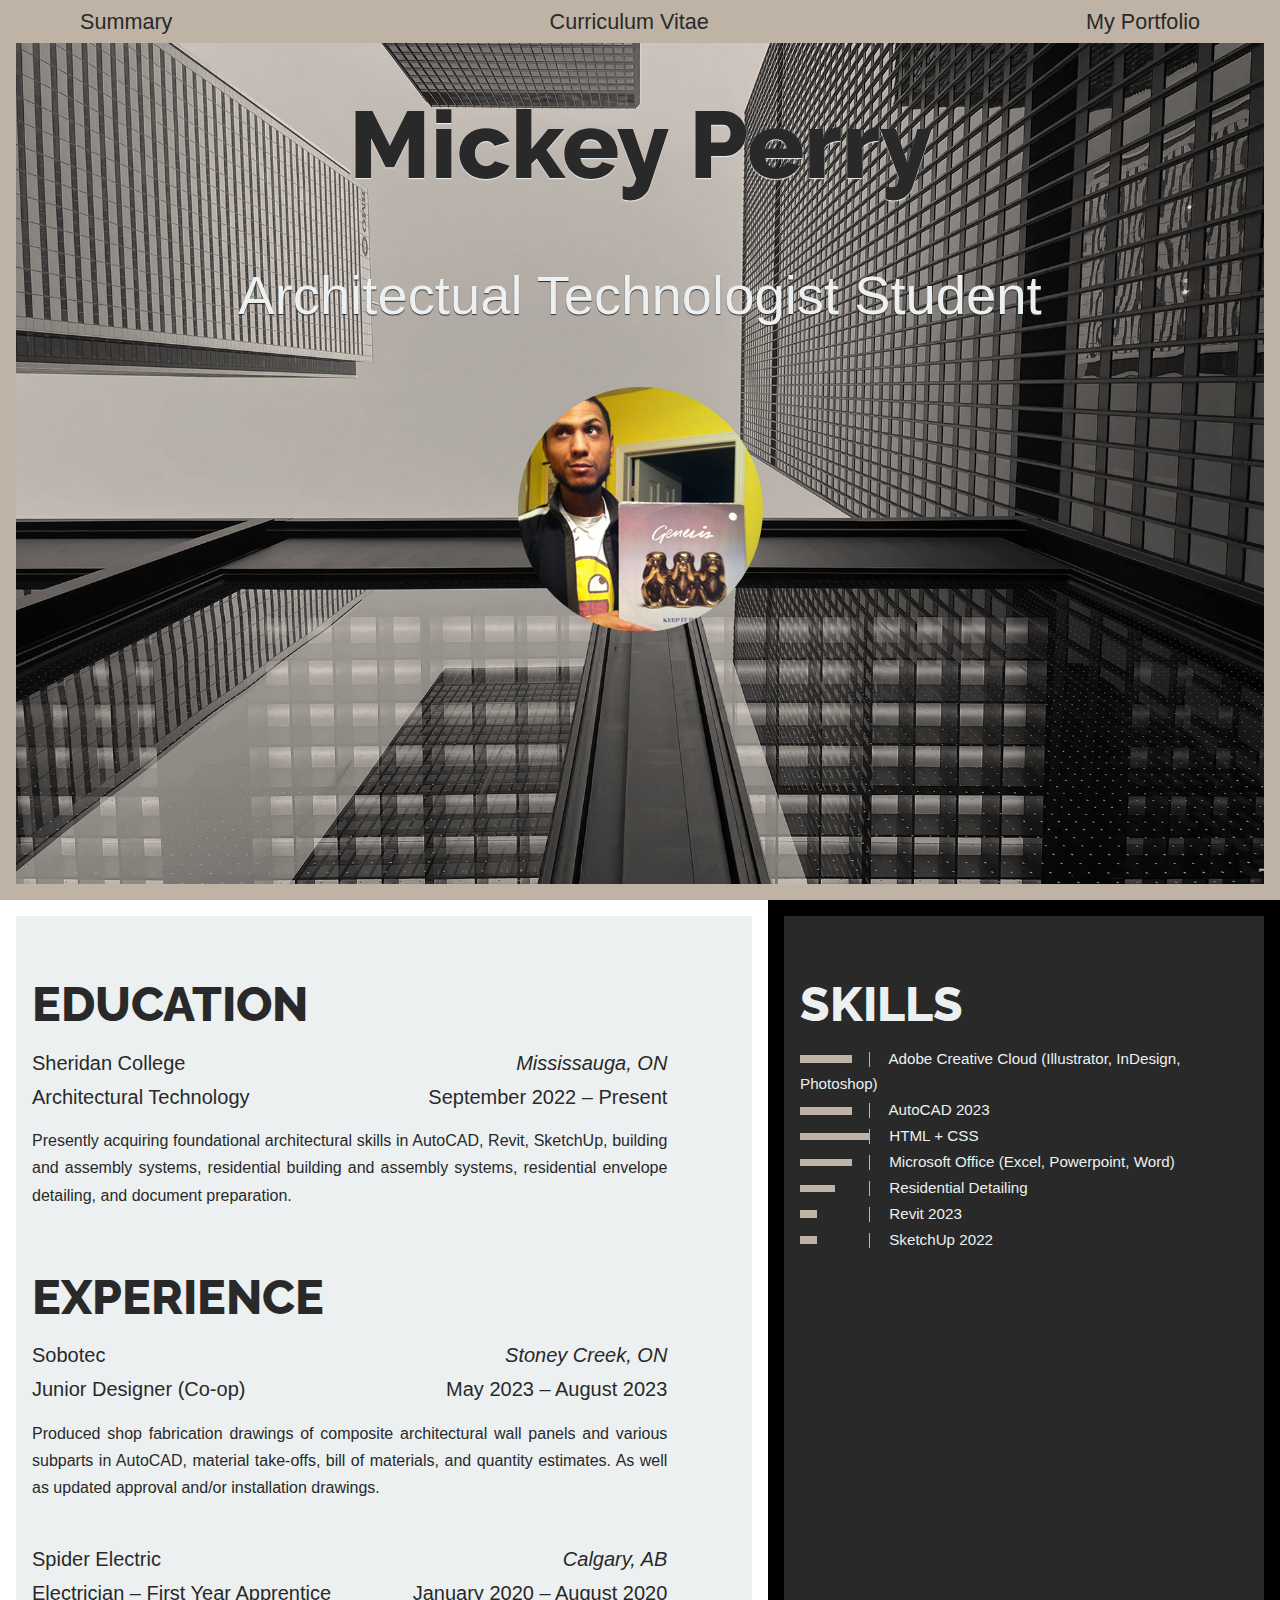
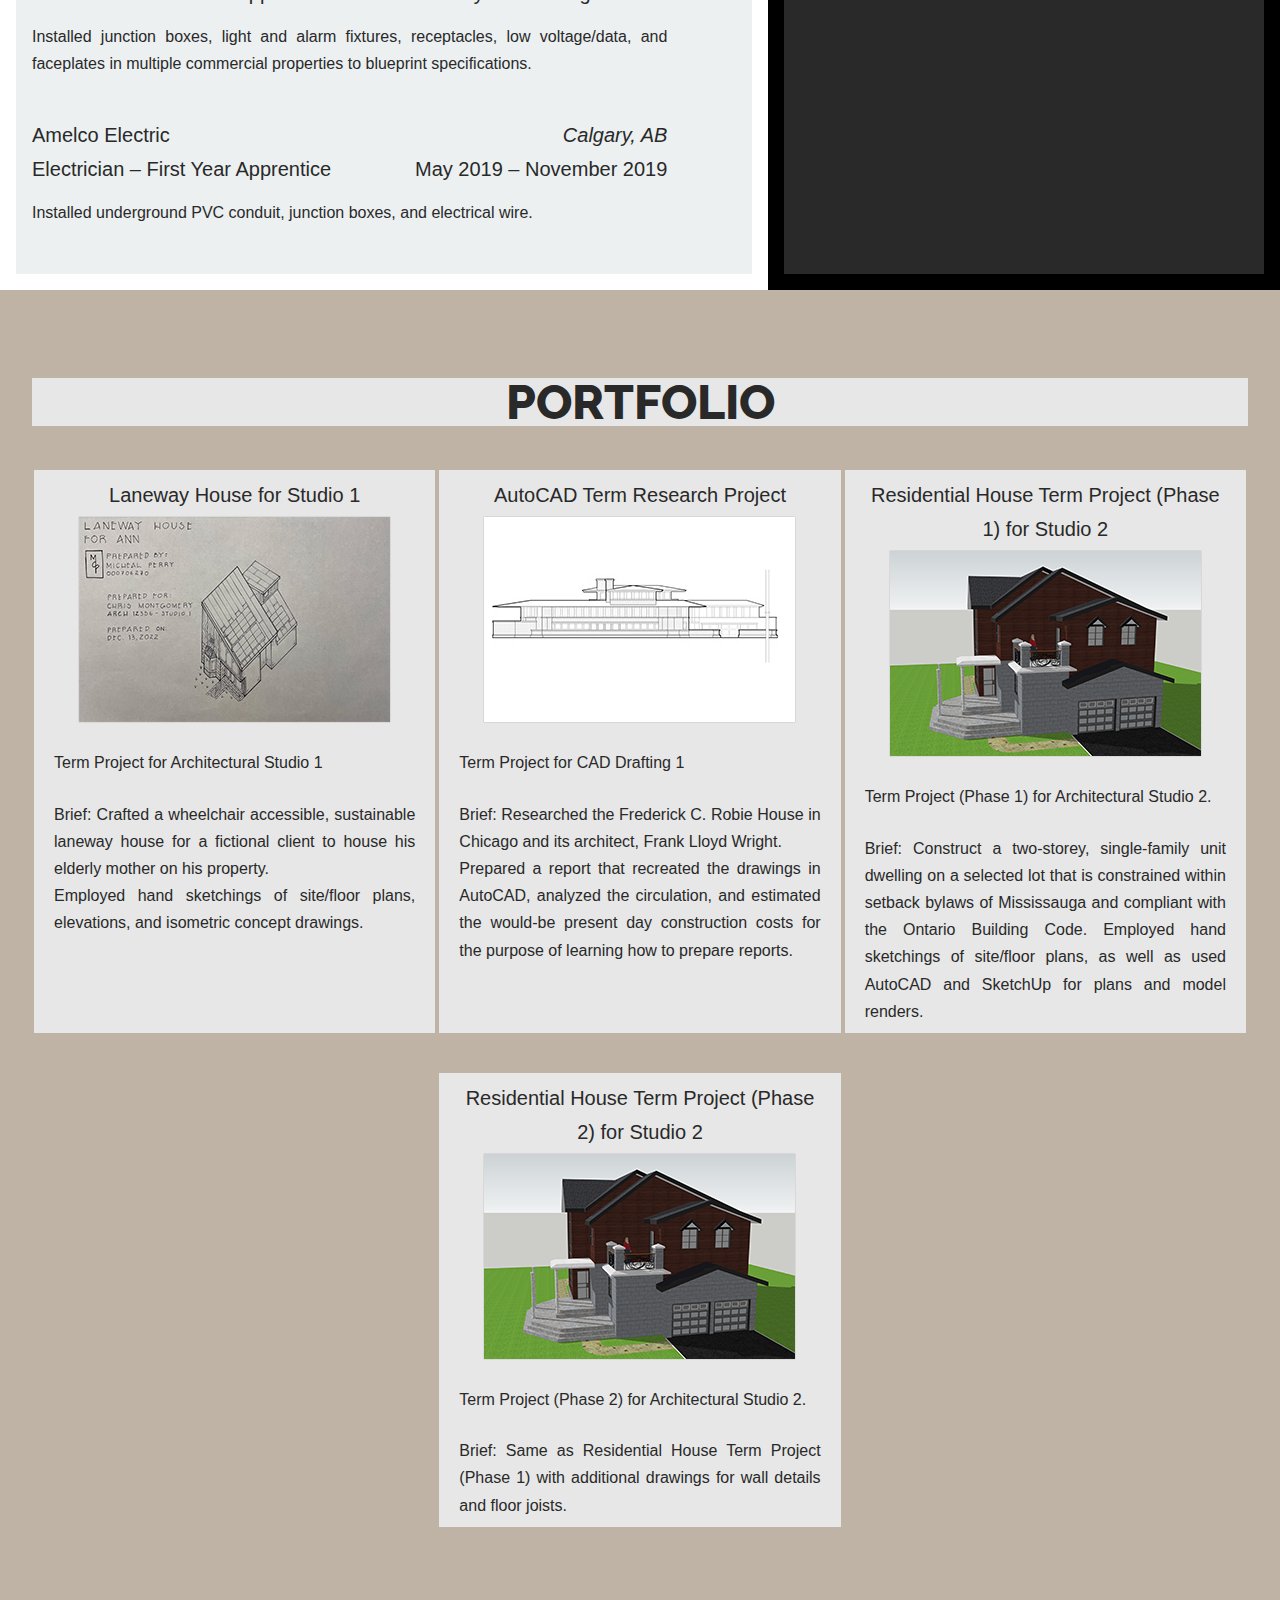
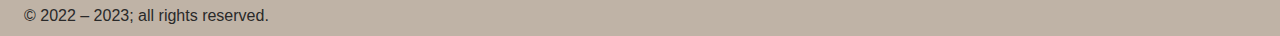
==== commit e69ddc8e: "REMOVED activities section" ====
--- a/index.html
+++ b/index.html
@@ -96,12 +96,12 @@
 			</ul>
 		</section>
 
-		<section id="activities">
+		<!--<section id="activities">
 			<h2>Activities</h2>
 			<ul>
-				<li>Member of the Sheridan College Architecture Club</li>
+				<li></li>
 			</ul>
-		</section>
+		</section>-->
 	</aside>
 
 	<article id="portfolio">
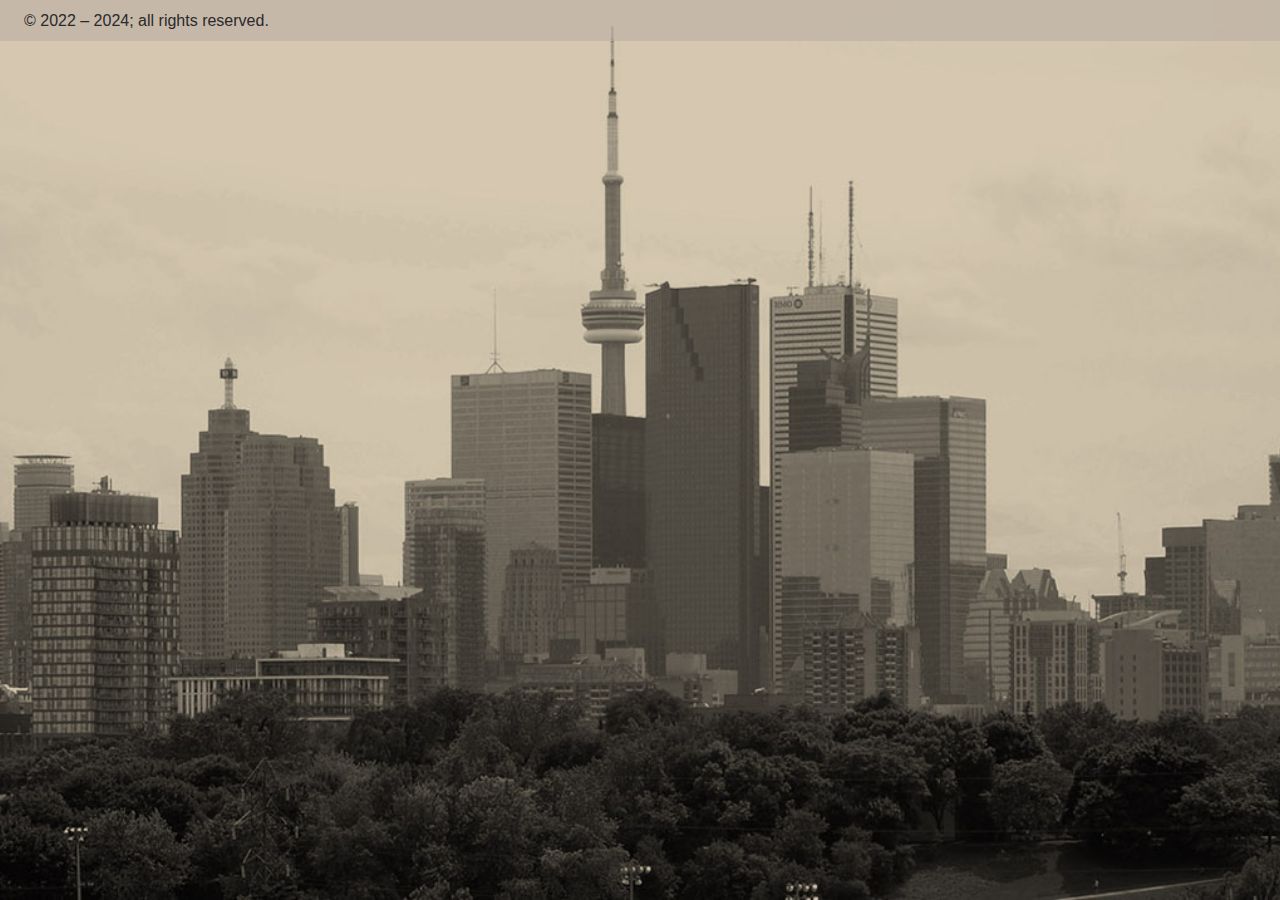
==== commit e605c2ed: "BLANKED Index page" ====
--- a/index.html
+++ b/index.html
@@ -1,170 +1,14 @@
 <!DOCTYPE html>
 <html lang="en">
 <head>
-	<meta charset="utf-8" />
+	<meta charset="utf-8">
 	<title>Mickey's CV &amp; Portfolio</title>
-	<meta name="viewport" content="width=device-width, initial-scale=1" />
-	<link rel="stylesheet" type="text/css" href="css/styles.css" />
+	<meta name="viewport" content="width=device-width, initial-scale=1">
+	<link rel="stylesheet" type="text/css" href="css/styles.css">
 </head>
 <body id="top">
-<nav id="navPrimary">
-	<input type="checkbox" id="toggle">
-	<label for="toggle">Navigation</label>
-	<ul class="nav-items">
-		<li><a href="#profile">Summary</a></li>
-		<li><a href="#CV">Curriculum Vitae</a></li>
-		<li class="hiddenElem"><a href="#additionals">Skills &amp; Activities</a></li>
-		<li><a href="#portfolio">My Portfolio</a></li>
-	</ul>
-</nav>
 
-<header id="profile">
-	<div id="profileDesc">
-		<h1>Mickey Perry</h1>
-		<p>Architectual Technologist Student</p>
-	</div>
-	<div id="profilePic"></div>
-</header>
-
-<main>
-	<article id="CV">
-		<section id="education">
-			<header>
-				<h2>Education</h2>
-			</header>
-			<section>
-				<header>
-					<h3>Sheridan College</h3>
-					<p class="cv-city">Mississauga, ON</p>
-					<p class="cv-title">Architectural Technology</p>
-					<p class="cv-length">September 2022 &ndash; Present</p>
-				</header>
-
-				<p>Presently acquiring foundational architectural skills in AutoCAD, Revit, SketchUp, building and assembly systems, residential building and assembly systems, residential envelope detailing, and document preparation.</p>
-			</section>
-		</section>
-		
-		<section id="experience">
-			<header>
-				<h2>Experience</h2>
-			</header>
-			<section>
-				<header>
-					<h3>Sobotec</h3>
-					<p class="cv-city">Stoney Creek, ON</p>
-					<p class="cv-title">Junior Designer (Co-op)</p>
-					<p class="cv-length">May 2023 &ndash; August 2023</p>
-				</header>
-
-				<p>Produced shop fabrication drawings of composite architectural wall panels and various subparts in AutoCAD, material take-offs, bill of materials, and quantity estimates. As well as updated approval and/or installation drawings.</p>
-			</section>
-
-			<section>
-				<header>
-					<h3>Spider Electric</h3>
-					<p class="cv-city">Calgary, AB</p>
-					<p class="cv-title">Electrician &ndash; First Year Apprentice</p>
-					<p class="cv-length">January 2020 &ndash; August 2020</p>
-				</header>
-
-				<p>Installed junction boxes, light and alarm fixtures, receptacles, low voltage/data, and faceplates in multiple commercial properties to blueprint specifications.</p>
-			</section>
-
-			<section>
-				<header>
-					<h3>Amelco Electric</h3>
-					<p class="cv-city">Calgary, AB</p>
-					<p class="cv-title">Electrician &ndash; First Year Apprentice</p>
-					<p class="cv-length">May 2019 &ndash; November 2019</p>
-				</header>
-
-				<p>Installed underground PVC conduit, junction boxes, and electrical wire.</p>
-			</section>
-		</section>
-	</article>
-	<aside id="additionals">
-		<section id="skills">
-			<h2>Skills</h2>
-			<ul>
-				<li><meter min="0" max="4" value="3"> Intermediate	&ndash;</meter> Adobe Creative Cloud (Illustrator, InDesign, Photoshop)</li>
-				<li><meter min="0" max="4" value="3"> Intermediate	&ndash;</meter> AutoCAD 2023</li>
-				<li><meter min="0" max="4" value="4"> Expert		&ndash;</meter> HTML + CSS</li>
-				<li><meter min="0" max="4" value="3"> Intermediate	&ndash;</meter> Microsoft Office (Excel, Powerpoint, Word)</li>
-				<li><meter min="0" max="4" value="2"> Novice		&ndash;</meter> Residential Detailing</li>
-				<li><meter min="0" max="4" value="1"> Beginner		&ndash;</meter> Revit 2023</li>
-				<li><meter min="0" max="4" value="1"> Beginner		&ndash;</meter> SketchUp 2022</li>
-			</ul>
-		</section>
-
-		<!--<section id="activities">
-			<h2>Activities</h2>
-			<ul>
-				<li></li>
-			</ul>
-		</section>-->
-	</aside>
-
-	<article id="portfolio">
-		<header>
-			<h2>Portfolio</h2>
-		</header>
-
-		<section>
-			<div class="portfolio-box">
-				<h3>Laneway House for Studio 1</h3>
-				<figure>
-					<a href="portfolio/studio-1-laneway-house.pdf" target="_blank">
-						<img src="portfolio/thumb-laneway-house.jpg" alt="Laneway House for Studio 1" />
-						<div><p>View Project</p></div>
-					</a>
-				</figure>
-
-				<p>Term Project for Architectural Studio 1</p>
-				<p><strong>Brief:</strong> Crafted a wheelchair accessible, sustainable laneway house for a fictional client to house his elderly mother on his property.</p>
-				<p>Employed hand sketchings of site/floor plans, elevations, and isometric concept drawings.</p>
-			</div>
-			<div class="portfolio-box">
-				<h3>AutoCAD Term Research Project</h3>
-				<figure>
-					<a href="portfolio/cad-1-robie-house-term-project.pdf" target="_blank">
-						<img src="portfolio/thumb-robie-house-term-project.jpg" alt="AutoCAD Term Research Project" />
-						<div><p>View Project</p></div>
-					</a>
-				</figure>
-
-				<p>Term Project for CAD Drafting 1</p>
-				<p><strong>Brief:</strong> Researched the Frederick C. Robie House in Chicago and its architect, Frank Lloyd Wright.</p>
-				<p>Prepared a report that recreated the drawings in AutoCAD, analyzed the circulation, and estimated the would-be present day construction costs for the purpose of learning how to prepare reports.</p>
-			</div>
-			<div class="portfolio-box">
-				<h3>Residential House Term Project (Phase 1) for Studio 2</h3>
-				<figure>
-					<a href="portfolio/studio-2-res-house-phase1-design-concept.pdf" target="_blank">
-						<img src="portfolio/thumb-res-house-studio2.jpg" alt="Residential House Term Project (Phase 1) for Studio 2" />
-						<div><p>View Project</p></div>
-					</a>
-				</figure>
-
-				<p>Term Project (Phase 1) for Architectural Studio 2.</p>
-				<p><strong>Brief:</strong> Construct a two-storey, single-family unit dwelling on a selected lot that is constrained within setback bylaws of Mississauga and compliant with the Ontario Building Code. Employed hand sketchings of site/floor plans, as well as used AutoCAD and SketchUp for plans and model renders.</p>
-				
-			</div>
-
-			<div class="portfolio-box">
-				<h3>Residential House Term Project (Phase 2) for Studio 2</h3>
-				<figure>
-					<a href="portfolio/studio-2-res-house-phase2-working-drawings.pdf" target="_blank">
-						<img src="portfolio/thumb-res-house-studio2.jpg" alt="Residential House Term Project (Phase 2) for Studio 2" />
-						<div><p>View Project</p></div>
-					</a>
-				</figure>
-
-				<p>Term Project (Phase 2) for Architectural Studio 2.</p>
-				<p><strong>Brief:</strong> Same as Residential House Term Project (Phase 1) with additional drawings for wall details and floor joists.</p>
-		</section>
-	</article>
-</main>
-<footer><p>&copy; 2022 &ndash; 2023; all rights reserved.</p></footer>
+<footer><p>&copy; 2022 &ndash; 2024; all rights reserved.</p></footer>
 
 <script type="text/javascript" src="js/code.js"></script>
 </body>
